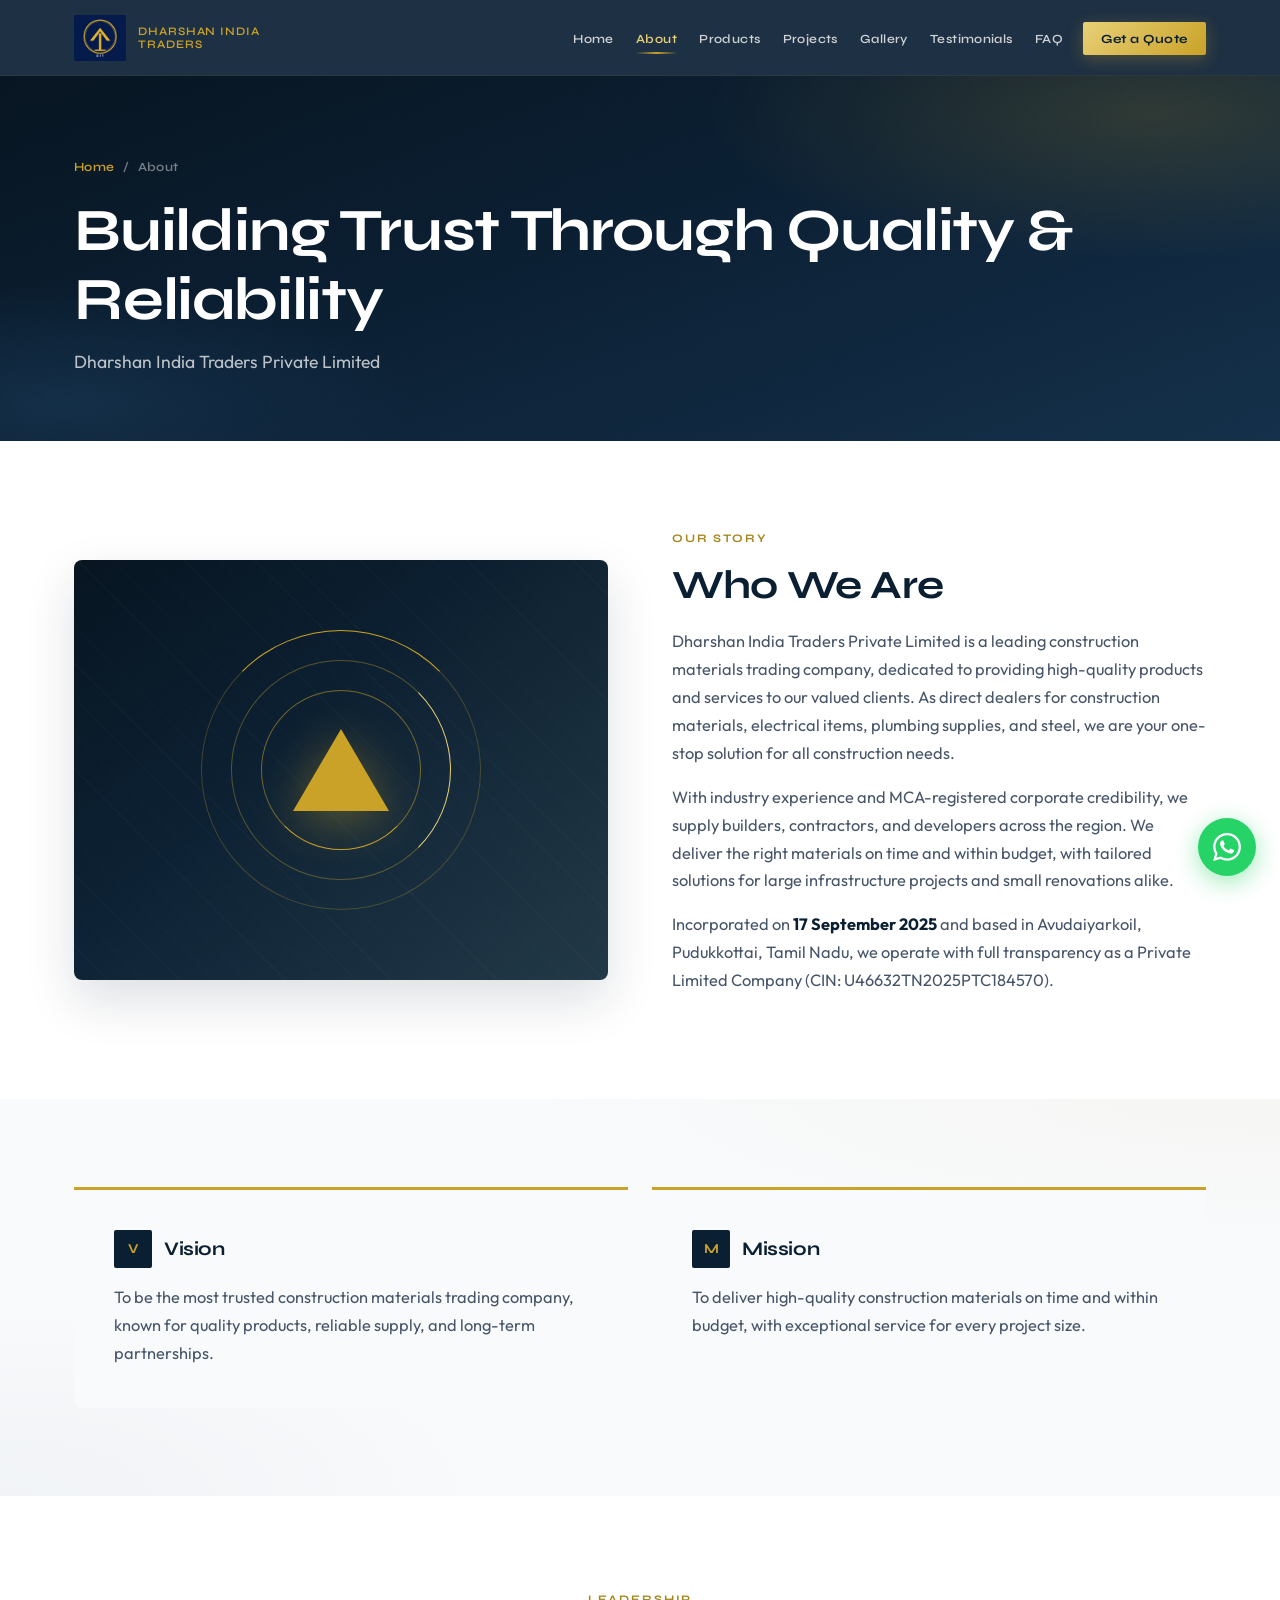
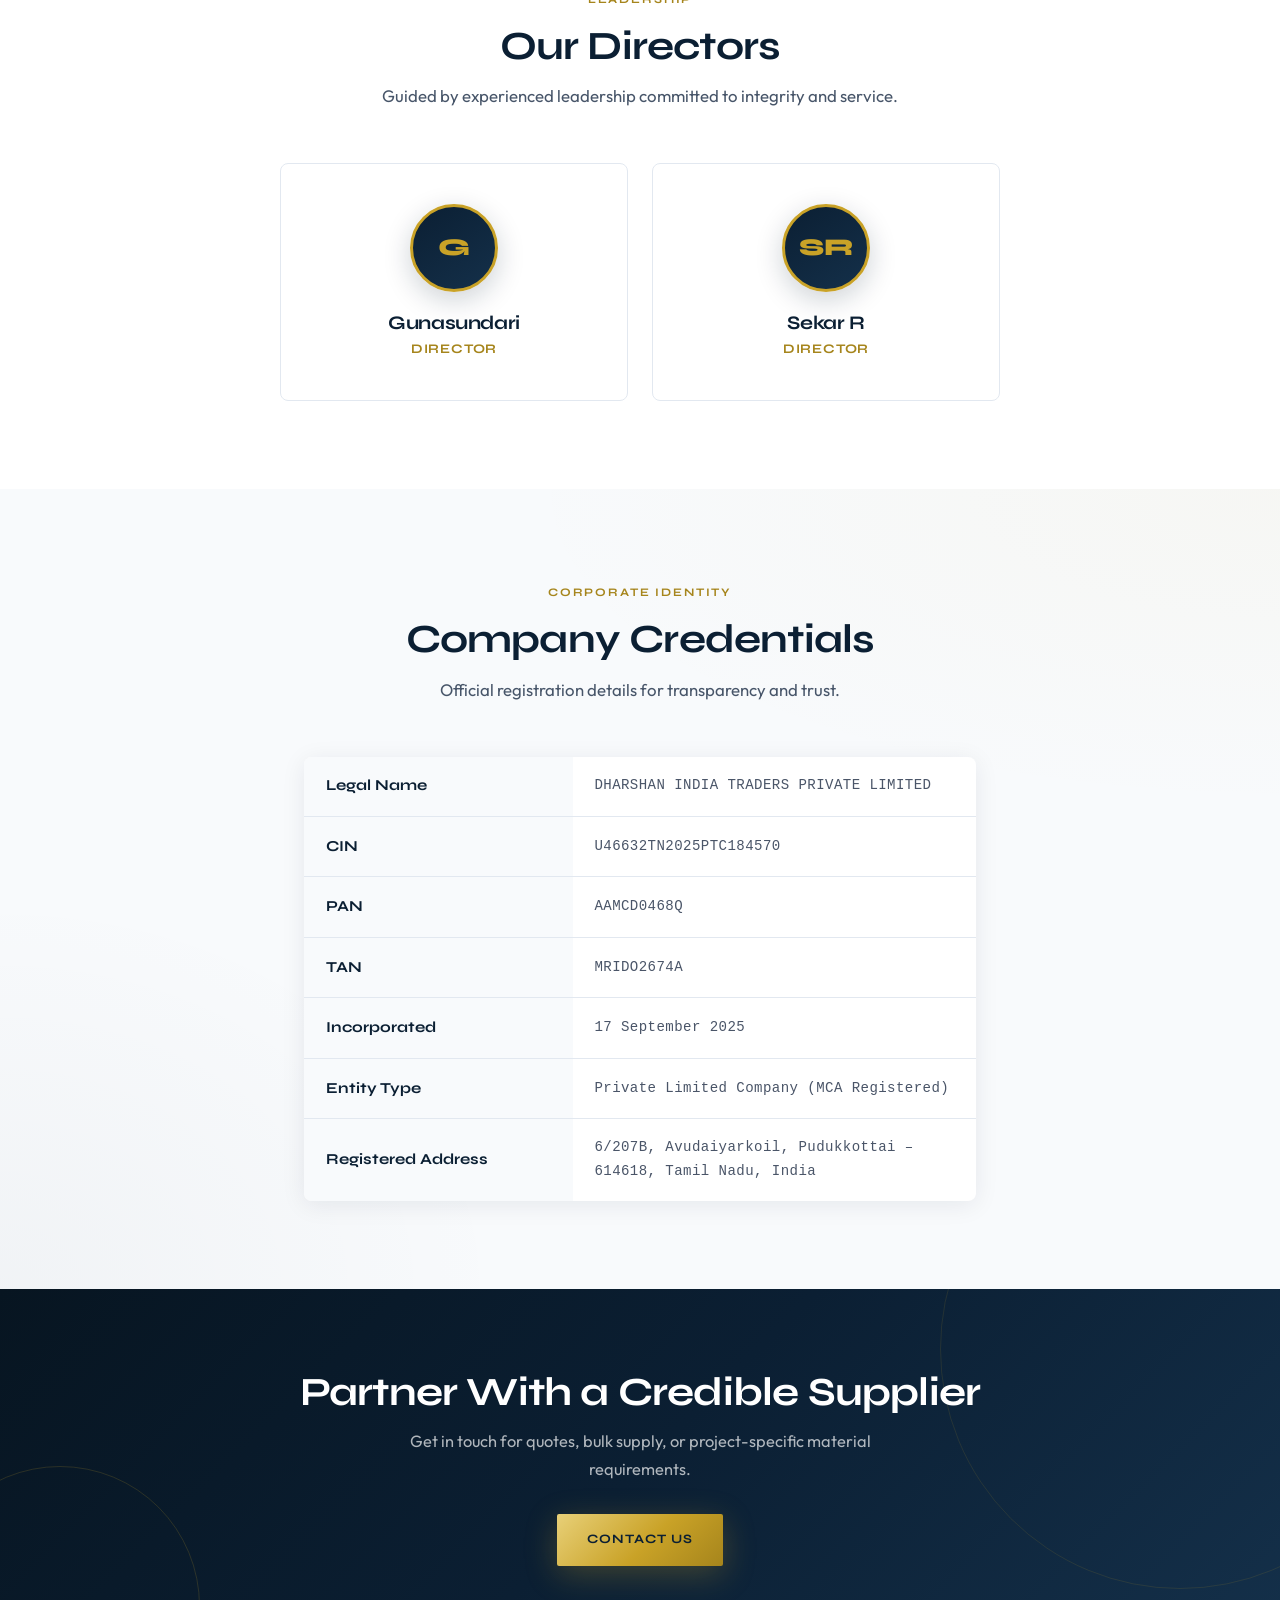
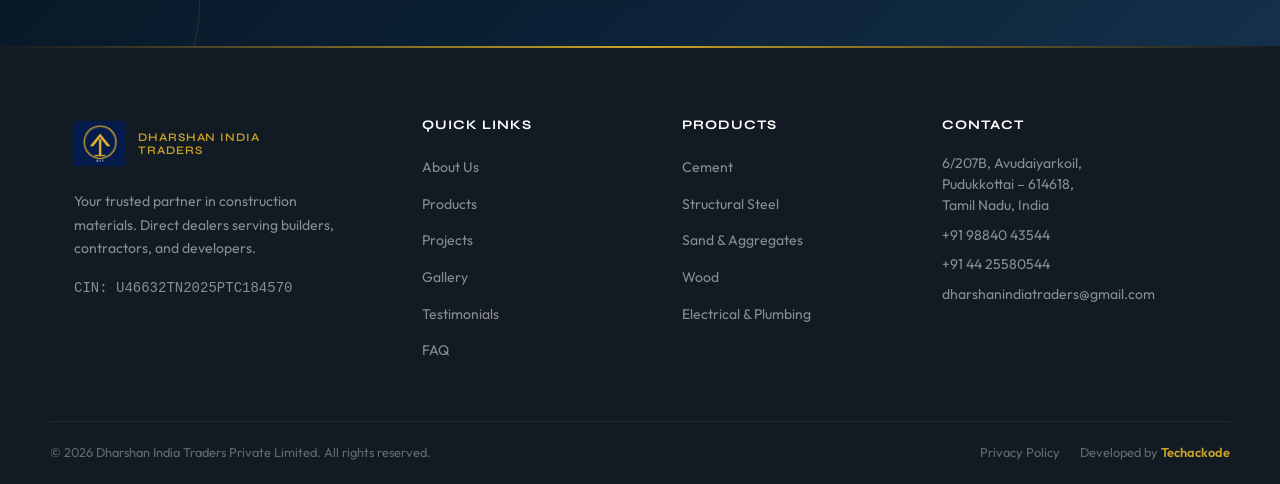
==== about.html @ 591f5f2e "Add Dharshan India Traders corporate website with animated hero. Ship the full 9-page site, branding" ====
<!DOCTYPE html>
<html lang="en">
<head>
  <meta charset="UTF-8" />
  <meta name="viewport" content="width=device-width, initial-scale=1.0" />
  <meta name="description" content="About Dharshan India Traders Private Limited — MCA-registered construction materials trading company based in Avudaiyarkoil, Pudukkottai, Tamil Nadu. CIN U46632TN2025PTC184570." />
  <title>About Us | Dharshan India Traders</title>
  <link rel="preconnect" href="https://fonts.googleapis.com" />
  <link rel="preconnect" href="https://fonts.gstatic.com" crossorigin />
  <link href="https://fonts.googleapis.com/css2?family=Outfit:wght@400;500;600;700&family=Syne:wght@600;700;800&display=swap" rel="stylesheet" />
  <link rel="stylesheet" href="css/styles.css" />
  <link rel="icon" href="assets/dit.png" type="image/png" />
</head>
<body>
  <header class="site-header">
    <div class="container header-inner">
      <a href="index.html" class="logo" aria-label="Dharshan India Traders Home">
        <img src="assets/dit.png" alt="DIT logo" width="48" height="48" />
        <span class="logo-text">
          <span class="brand">DIT</span>
          <span class="tag">Dharshan India Traders</span>
        </span>
      </a>
      <button class="menu-toggle" aria-label="Toggle menu" type="button">
        <span></span><span></span><span></span>
      </button>
      <nav class="nav" aria-label="Main navigation">
        <ul class="nav-list">
          <li><a href="index.html">Home</a></li>
          <li><a href="about.html" class="active">About</a></li>
          <li><a href="products.html">Products</a></li>
          <li><a href="projects.html">Projects</a></li>
          <li><a href="gallery.html">Gallery</a></li>
          <li><a href="testimonials.html">Testimonials</a></li>
          <li><a href="faq.html">FAQ</a></li>
          <li><a href="contact.html" class="nav-cta">Get a Quote</a></li>
        </ul>
      </nav>
    </div>
  </header>

  <main>
    <section class="page-hero">
      <div class="container">
        <nav class="breadcrumb" aria-label="Breadcrumb">
          <a href="index.html">Home</a> <span>/</span> <span>About</span>
        </nav>
        <h1>Building Trust Through Quality &amp; Reliability</h1>
        <p class="subtitle">Dharshan India Traders Private Limited</p>
      </div>
    </section>

    <section class="section">
      <div class="container">
        <div class="about-grid">
          <div class="about-visual reveal" aria-hidden="true">
            <div class="rings"><span></span><span></span><span></span></div>
            <div class="mark"></div>
          </div>
          <div class="about-content reveal">
            <span class="eyebrow">Our Story</span>
            <h2>Who We Are</h2>
            <p>Dharshan India Traders Private Limited is a leading construction materials trading company, dedicated to providing high-quality products and services to our valued clients. As direct dealers for construction materials, electrical items, plumbing supplies, and steel, we are your one-stop solution for all construction needs.</p>
            <p>With industry experience and MCA-registered corporate credibility, we supply builders, contractors, and developers across the region. We deliver the right materials on time and within budget, with tailored solutions for large infrastructure projects and small renovations alike.</p>
            <p>Incorporated on <strong style="color:var(--navy)">17 September 2025</strong> and based in Avudaiyarkoil, Pudukkottai, Tamil Nadu, we operate with full transparency as a Private Limited Company (CIN: U46632TN2025PTC184570).</p>
          </div>
        </div>
      </div>
    </section>

    <section class="section section-grey">
      <div class="container">
        <div class="vm-grid">
          <div class="vm-card reveal">
            <h3><span class="icon">V</span> Vision</h3>
            <p>To be the most trusted construction materials trading company, known for quality products, reliable supply, and long-term partnerships.</p>
          </div>
          <div class="vm-card reveal">
            <h3><span class="icon">M</span> Mission</h3>
            <p>To deliver high-quality construction materials on time and within budget, with exceptional service for every project size.</p>
          </div>
        </div>
      </div>
    </section>

    <section class="section">
      <div class="container">
        <div class="section-header reveal">
          <span class="eyebrow">Leadership</span>
          <h2>Our Directors</h2>
          <p>Guided by experienced leadership committed to integrity and service.</p>
        </div>
        <div class="leaders-grid">
          <div class="leader-card reveal">
            <div class="leader-avatar">G</div>
            <h3>Gunasundari</h3>
            <p class="role">Director</p>
          </div>
          <div class="leader-card reveal">
            <div class="leader-avatar">SR</div>
            <h3>Sekar R</h3>
            <p class="role">Director</p>
          </div>
        </div>
      </div>
    </section>

    <section class="section section-grey">
      <div class="container" style="max-width:720px">
        <div class="section-header reveal">
          <span class="eyebrow">Corporate Identity</span>
          <h2>Company Credentials</h2>
          <p>Official registration details for transparency and trust.</p>
        </div>
        <table class="cred-table reveal">
          <tbody>
            <tr><td>Legal Name</td><td>DHARSHAN INDIA TRADERS PRIVATE LIMITED</td></tr>
            <tr><td>CIN</td><td>U46632TN2025PTC184570</td></tr>
            <tr><td>PAN</td><td>AAMCD0468Q</td></tr>
            <tr><td>TAN</td><td>MRIDO2674A</td></tr>
            <tr><td>Incorporated</td><td>17 September 2025</td></tr>
            <tr><td>Entity Type</td><td>Private Limited Company (MCA Registered)</td></tr>
            <tr><td>Registered Address</td><td>6/207B, Avudaiyarkoil, Pudukkottai – 614618, Tamil Nadu, India</td></tr>
          </tbody>
        </table>
      </div>
    </section>

    <section class="cta-banner">
      <div class="container reveal">
        <h2>Partner With a Credible Supplier</h2>
        <p>Get in touch for quotes, bulk supply, or project-specific material requirements.</p>
        <a href="contact.html" class="btn btn-primary">Contact Us</a>
      </div>
    </section>
  </main>

  <footer class="site-footer">
    <div class="container footer-grid">
      <div class="footer-brand">
        <a href="index.html" class="logo">
          <img src="assets/dit.png" alt="" width="48" height="48" />
          <span class="logo-text">
            <span class="brand">DIT</span>
            <span class="tag">Dharshan India Traders</span>
          </span>
        </a>
        <p>Your trusted partner in construction materials. Direct dealers serving builders, contractors, and developers.</p>
        <p class="footer-cin">CIN: U46632TN2025PTC184570</p>
      </div>
      <div class="footer-col">
        <h4>Quick Links</h4>
        <ul>
          <li><a href="about.html">About Us</a></li>
          <li><a href="products.html">Products</a></li>
          <li><a href="projects.html">Projects</a></li>
          <li><a href="gallery.html">Gallery</a></li>
          <li><a href="testimonials.html">Testimonials</a></li>
          <li><a href="faq.html">FAQ</a></li>
        </ul>
      </div>
      <div class="footer-col">
        <h4>Products</h4>
        <ul>
          <li><a href="products.html">Cement</a></li>
          <li><a href="products.html">Structural Steel</a></li>
          <li><a href="products.html">Sand &amp; Aggregates</a></li>
          <li><a href="products.html">Wood</a></li>
          <li><a href="products.html">Electrical &amp; Plumbing</a></li>
        </ul>
      </div>
      <div class="footer-col footer-contact">
        <h4>Contact</h4>
        <ul>
          <li>6/207B, Avudaiyarkoil,<br />Pudukkottai – 614618,<br />Tamil Nadu, India</li>
          <li><a href="tel:+919884043544">+91 98840 43544</a></li>
          <li><a href="tel:+914425580544">+91 44 25580544</a></li>
          <li><a href="mailto:dharshanindiatraders@gmail.com">dharshanindiatraders@gmail.com</a></li>
        </ul>
      </div>
    </div>
    <div class="container footer-bottom">
      <span>© 2026 Dharshan India Traders Private Limited. All rights reserved.</span>
      <div class="footer-bottom-links">
        <a href="privacy-policy.html">Privacy Policy</a>
        <span class="footer-dev">Developed by <a href="https://techackode.com" target="_blank" rel="noopener noreferrer">Techackode</a></span>
      </div>
    </div>
  </footer>

  <a href="https://wa.me/919884043544" class="whatsapp-float" target="_blank" rel="noopener noreferrer" aria-label="Chat on WhatsApp">
    <svg viewBox="0 0 24 24" aria-hidden="true"><path d="M17.472 14.382c-.297-.149-1.758-.867-2.03-.967-.273-.099-.471-.148-.67.15-.197.297-.767.966-.94 1.164-.173.199-.347.223-.644.075-.297-.15-1.255-.463-2.39-1.475-.883-.788-1.48-1.761-1.653-2.059-.173-.297-.018-.458.13-.606.134-.133.298-.347.446-.52.149-.174.198-.298.298-.497.099-.198.05-.371-.025-.52-.075-.149-.669-1.612-.916-2.207-.242-.579-.487-.5-.669-.51-.173-.008-.371-.01-.57-.01-.198 0-.52.074-.792.372-.272.297-1.04 1.016-1.04 2.479 0 1.462 1.065 2.875 1.213 3.074.149.198 2.096 3.2 5.077 4.487.709.306 1.262.489 1.694.625.712.227 1.36.195 1.871.118.571-.085 1.758-.719 2.006-1.413.248-.694.248-1.289.173-1.413-.074-.124-.272-.198-.57-.347m-5.421 7.403h-.004a9.87 9.87 0 01-5.031-1.378l-.361-.214-3.741.982.998-3.648-.235-.374a9.86 9.86 0 01-1.51-5.26c.001-5.45 4.436-9.884 9.888-9.884 2.64 0 5.122 1.03 6.988 2.898a9.825 9.825 0 012.893 6.994c-.003 5.45-4.435 9.884-9.885 9.884m8.413-18.297A11.815 11.815 0 0012.05 0C5.495 0 .16 5.335.157 11.892c0 2.096.547 4.142 1.588 5.945L.057 24l6.305-1.654a11.882 11.882 0 005.683 1.448h.005c6.554 0 11.89-5.335 11.893-11.893a11.821 11.821 0 00-3.48-8.413z"/></svg>
  </a>
  <script src="js/main.js"></script>
</body>
</html>
---- css/styles.css ----
/* ============================================================
   Dharshan India Traders — Design System v2
   Gold · Navy · Steel · Modern industrial B2B
   ============================================================ */

:root {
  --gold: #C9A227;
  --gold-light: #E8D078;
  --gold-dark: #A6851C;
  --gold-glow: rgba(201, 162, 39, 0.35);
  --navy: #0B1F33;
  --navy-mid: #14304A;
  --navy-deep: #071521;
  --charcoal: #121A24;
  --steel: #4A5568;
  --steel-light: #718096;
  --grey-50: #F8FAFC;
  --grey-100: #F1F4F8;
  --grey-200: #E2E8F0;
  --grey-300: #CBD5E1;
  --white: #FFFFFF;
  --text: #0F172A;
  --text-muted: #475569;
  --radius: 2px;
  --radius-md: 8px;
  --shadow: 0 4px 24px rgba(11, 31, 51, 0.08);
  --shadow-lg: 0 20px 50px rgba(11, 31, 51, 0.14);
  --shadow-gold: 0 8px 32px rgba(201, 162, 39, 0.28);
  --font-heading: "Syne", sans-serif;
  --font-body: "Outfit", sans-serif;
  --max: 1180px;
  --header-h: 76px;
  --transition: 0.35s cubic-bezier(0.22, 1, 0.36, 1);
  --ease-out: cubic-bezier(0.22, 1, 0.36, 1);
}

*, *::before, *::after { box-sizing: border-box; margin: 0; padding: 0; }

html { scroll-behavior: smooth; }

body {
  font-family: var(--font-body);
  font-size: 1.025rem;
  line-height: 1.7;
  color: var(--text);
  background: var(--white);
  -webkit-font-smoothing: antialiased;
  overflow-x: hidden;
}

::selection {
  background: rgba(201, 162, 39, 0.25);
  color: var(--navy);
}

img { max-width: 100%; height: auto; display: block; }
a { color: inherit; text-decoration: none; }
ul { list-style: none; }
button { font-family: inherit; cursor: pointer; border: none; background: none; }

h1, h2, h3, h4, h5 {
  font-family: var(--font-heading);
  font-weight: 700;
  line-height: 1.15;
  color: var(--navy);
  letter-spacing: -0.02em;
}

h1 { font-size: clamp(2.35rem, 5vw, 3.75rem); }
h2 { font-size: clamp(1.75rem, 3.2vw, 2.5rem); }
h3 { font-size: 1.2rem; }
p { color: var(--text-muted); }

.container {
  width: 100%;
  max-width: var(--max);
  margin: 0 auto;
  padding: 0 1.5rem;
}

/* ---- Buttons ---- */
.btn {
  display: inline-flex;
  align-items: center;
  justify-content: center;
  gap: 0.55rem;
  padding: 0.95rem 1.85rem;
  font-family: var(--font-heading);
  font-size: 0.8rem;
  font-weight: 700;
  letter-spacing: 0.08em;
  text-transform: uppercase;
  border-radius: var(--radius);
  transition: transform var(--transition), box-shadow var(--transition), background var(--transition), color var(--transition), border-color var(--transition);
  white-space: nowrap;
  position: relative;
  overflow: hidden;
}

.btn-primary {
  background: linear-gradient(135deg, var(--gold-light) 0%, var(--gold) 55%, var(--gold-dark) 100%);
  color: var(--navy);
  box-shadow: var(--shadow-gold);
}
.btn-primary:hover {
  transform: translateY(-3px);
  box-shadow: 0 12px 36px rgba(201, 162, 39, 0.4);
}

.btn-outline {
  background: transparent;
  color: var(--white);
  border: 1.5px solid rgba(201, 162, 39, 0.65);
  backdrop-filter: blur(8px);
}
.btn-outline:hover {
  background: var(--gold);
  border-color: var(--gold);
  color: var(--navy);
  transform: translateY(-3px);
}

.btn-outline-dark {
  background: transparent;
  color: var(--navy);
  border: 1.5px solid var(--navy);
}
.btn-outline-dark:hover {
  background: var(--navy);
  color: var(--white);
  transform: translateY(-2px);
}

.btn-dark {
  background: var(--navy);
  color: var(--white);
}
.btn-dark:hover {
  background: var(--navy-mid);
  transform: translateY(-2px);
  box-shadow: var(--shadow);
}

.btn-group { display: flex; flex-wrap: wrap; gap: 1rem; }

/* ---- Header ---- */
.site-header {
  position: sticky;
  top: 0;
  z-index: 1000;
  height: var(--header-h);
  background: rgba(11, 31, 51, 0.92);
  backdrop-filter: blur(16px) saturate(1.2);
  -webkit-backdrop-filter: blur(16px) saturate(1.2);
  border-bottom: 1px solid rgba(201, 162, 39, 0.08);
  transition: box-shadow var(--transition), background var(--transition);
}
.site-header.scrolled {
  background: rgba(7, 21, 33, 0.96);
  box-shadow: 0 8px 32px rgba(0, 0, 0, 0.35);
}

.header-inner {
  display: flex;
  align-items: center;
  justify-content: space-between;
  height: var(--header-h);
  gap: 1rem;
}

.logo {
  display: flex;
  align-items: center;
  gap: 0.75rem;
  flex-shrink: 0;
  transition: opacity var(--transition);
}
.logo:hover { opacity: 0.9; }
.logo img, .logo svg {
  width: 52px;
  height: 52px;
  object-fit: contain;
  border-radius: 6px;
}
.logo-text {
  display: flex;
  flex-direction: column;
  line-height: 1.15;
}
.logo-text .brand {
  display: none; /* Wordmark is in dit.png */
}
.logo-text .tag {
  font-size: 0.72rem;
  color: var(--gold);
  font-weight: 600;
  letter-spacing: 0.08em;
  text-transform: uppercase;
  font-family: var(--font-heading);
  max-width: 11rem;
}

.nav-list {
  display: flex;
  align-items: center;
  gap: 0.1rem;
}
.nav-list a {
  font-family: var(--font-heading);
  font-size: 0.78rem;
  font-weight: 600;
  color: rgba(255, 255, 255, 0.78);
  padding: 0.5rem 0.65rem;
  letter-spacing: 0.03em;
  transition: color var(--transition);
  position: relative;
}
.nav-list a:hover,
.nav-list a.active {
  color: var(--gold-light);
}
.nav-list a.active::after {
  content: "";
  position: absolute;
  bottom: 0;
  left: 0.65rem;
  right: 0.65rem;
  height: 2px;
  background: linear-gradient(90deg, transparent, var(--gold), transparent);
  border-radius: 2px;
}

.nav-cta {
  margin-left: 0.5rem;
  padding: 0.55rem 1.15rem !important;
  background: linear-gradient(135deg, var(--gold-light), var(--gold));
  color: var(--navy) !important;
  border-radius: var(--radius);
  font-weight: 700 !important;
  box-shadow: 0 4px 16px rgba(201, 162, 39, 0.3);
}
.nav-cta:hover {
  background: var(--gold-light) !important;
  color: var(--navy) !important;
  box-shadow: 0 6px 20px rgba(201, 162, 39, 0.45);
}
.nav-cta.active::after { display: none; }

.menu-toggle {
  display: none;
  flex-direction: column;
  gap: 5px;
  padding: 0.5rem;
  z-index: 1001;
}
.menu-toggle span {
  display: block;
  width: 24px;
  height: 2px;
  background: var(--white);
  transition: all var(--transition);
  border-radius: 1px;
}
.menu-toggle.open span:nth-child(1) {
  transform: translateY(7px) rotate(45deg);
}
.menu-toggle.open span:nth-child(2) { opacity: 0; }
.menu-toggle.open span:nth-child(3) {
  transform: translateY(-7px) rotate(-45deg);
}

/* ---- Page Hero (inner pages) ---- */
.page-hero {
  background: var(--navy-deep);
  padding: 5rem 0 4rem;
  position: relative;
  overflow: hidden;
}
.page-hero::before {
  content: "";
  position: absolute;
  inset: 0;
  background:
    radial-gradient(ellipse 70% 80% at 90% 10%, rgba(201, 162, 39, 0.18) 0%, transparent 50%),
    radial-gradient(ellipse 50% 60% at 5% 90%, rgba(20, 48, 74, 0.9) 0%, transparent 55%),
    linear-gradient(160deg, var(--navy-deep) 0%, var(--navy) 45%, var(--navy-mid) 100%);
  pointer-events: none;
}
.page-hero::after {
  content: "";
  position: absolute;
  inset: 0;
  background-image: url("data:image/svg+xml,%3Csvg viewBox='0 0 256 256' xmlns='http://www.w3.org/2000/svg'%3E%3Cfilter id='n'%3E%3CfeTurbulence type='fractalNoise' baseFrequency='0.85' numOctaves='4' stitchTiles='stitch'/%3E%3C/filter%3E%3Crect width='100%25' height='100%25' filter='url(%23n)' opacity='0.04'/%3E%3C/svg%3E");
  opacity: 0.4;
  pointer-events: none;
  mix-blend-mode: overlay;
}
.page-hero .container { position: relative; z-index: 1; }
.page-hero h1 {
  color: var(--white);
  margin-bottom: 0.85rem;
  animation: fadeUp 0.7s var(--ease-out) both;
}
.page-hero .subtitle {
  color: rgba(255, 255, 255, 0.72);
  font-size: 1.1rem;
  max-width: 560px;
  animation: fadeUp 0.7s var(--ease-out) 0.12s both;
}
.breadcrumb {
  display: flex;
  gap: 0.5rem;
  align-items: center;
  font-size: 0.78rem;
  font-family: var(--font-heading);
  font-weight: 600;
  letter-spacing: 0.04em;
  color: rgba(255, 255, 255, 0.45);
  margin-bottom: 1.15rem;
  animation: fadeUp 0.6s var(--ease-out) both;
}
.breadcrumb a { color: var(--gold); }
.breadcrumb a:hover { color: var(--gold-light); }

/* ---- Home Hero ---- */
.home-hero {
  position: relative;
  min-height: calc(100vh - var(--header-h));
  min-height: calc(100dvh - var(--header-h));
  display: flex;
  align-items: center;
  background: var(--navy-deep);
  overflow: hidden;
}

.home-hero__bg {
  position: absolute;
  inset: 0;
  background:
    radial-gradient(ellipse 80% 60% at 70% 40%, rgba(201, 162, 39, 0.12) 0%, transparent 55%),
    radial-gradient(ellipse 50% 70% at 15% 80%, rgba(20, 48, 74, 0.8) 0%, transparent 50%),
    linear-gradient(145deg, #071521 0%, #0B1F33 35%, #14304A 70%, #0B1F33 100%);
}

.home-hero__mesh {
  position: absolute;
  inset: 0;
  background:
    linear-gradient(105deg, transparent 40%, rgba(201, 162, 39, 0.04) 50%, transparent 60%),
    repeating-linear-gradient(
      -12deg,
      transparent,
      transparent 48px,
      rgba(255, 255, 255, 0.015) 48px,
      rgba(255, 255, 255, 0.015) 49px
    );
  pointer-events: none;
  animation: meshDrift 22s linear infinite;
}

@keyframes meshDrift {
  from { transform: translateX(0); }
  to { transform: translateX(-49px); }
}

.home-hero__pattern {
  position: absolute;
  inset: 0;
  overflow: hidden;
  pointer-events: none;
}
.home-hero__pattern .ring {
  position: absolute;
  border: 1px solid rgba(201, 162, 39, 0.18);
  border-radius: 50%;
  animation: pulse-ring 9s ease-in-out infinite;
}
.home-hero__pattern .ring:nth-child(1) {
  width: min(560px, 70vw); height: min(560px, 70vw);
  right: -12%; top: -18%;
}
.home-hero__pattern .ring:nth-child(2) {
  width: min(380px, 50vw); height: min(380px, 50vw);
  right: -2%; top: -6%;
  animation-delay: -3s;
  border-color: rgba(201, 162, 39, 0.28);
}
.home-hero__pattern .ring:nth-child(3) {
  width: min(220px, 30vw); height: min(220px, 30vw);
  right: 12%; top: 12%;
  animation-delay: -5s;
  border-color: rgba(201, 162, 39, 0.4);
}
.home-hero__pattern .beam {
  position: absolute;
  bottom: 0;
  left: 0;
  right: 0;
  height: 40%;
  background: linear-gradient(to top, rgba(201, 162, 39, 0.06), transparent);
  pointer-events: none;
}

@keyframes pulse-ring {
  0%, 100% { opacity: 0.45; transform: scale(1); }
  50% { opacity: 0.9; transform: scale(1.04); }
}

.home-hero .container {
  position: relative;
  z-index: 2;
  padding-top: 2.5rem;
  padding-bottom: 5rem;
}

.home-hero__layout {
  display: grid;
  grid-template-columns: minmax(0, 1.05fr) minmax(0, 0.95fr);
  gap: 2rem 3rem;
  align-items: center;
  width: 100%;
}

.home-hero__copy {
  max-width: 620px;
}

.home-hero__visual {
  position: relative;
  display: flex;
  align-items: center;
  justify-content: center;
  min-height: min(460px, 58vh);
  opacity: 0;
  animation: fadeUp 0.9s var(--ease-out) 0.28s forwards;
}

.hero-stage {
  position: relative;
  width: min(100%, 460px);
  aspect-ratio: 1;
}

.hero-stage__glow {
  position: absolute;
  inset: 12%;
  border-radius: 50%;
  background: radial-gradient(circle, rgba(201, 162, 39, 0.28) 0%, rgba(201, 162, 39, 0.06) 42%, transparent 70%);
  filter: blur(8px);
  animation: heroGlow 5s ease-in-out infinite;
}

@keyframes heroGlow {
  0%, 100% { opacity: 0.65; transform: scale(1); }
  50% { opacity: 1; transform: scale(1.06); }
}

.hero-stage__rings {
  position: absolute;
  inset: 8%;
  animation: spinSlow 48s linear infinite;
}
.hero-stage__rings span {
  position: absolute;
  inset: 0;
  border: 1.5px solid rgba(201, 162, 39, 0.22);
  border-radius: 50%;
  border-top-color: var(--gold);
}
.hero-stage__rings span:nth-child(2) {
  inset: 11%;
  border-color: rgba(201, 162, 39, 0.32);
  border-right-color: var(--gold-light);
  animation: spinSlow 32s linear infinite reverse;
}
.hero-stage__rings span:nth-child(3) {
  inset: 24%;
  border-color: rgba(201, 162, 39, 0.45);
  border-bottom-color: var(--gold);
}

.hero-stage__core {
  position: absolute;
  inset: 0;
  display: flex;
  align-items: center;
  justify-content: center;
  z-index: 2;
}

.hero-stage__mark {
  width: clamp(88px, 22vw, 120px);
  height: auto;
  color: var(--gold);
  filter: drop-shadow(0 10px 28px rgba(201, 162, 39, 0.45));
  animation: floatMark 5s ease-in-out infinite;
}

.hero-stage__orbit {
  position: absolute;
  inset: 0;
  z-index: 3;
}

.hero-chip {
  position: absolute;
  width: clamp(108px, 26%, 132px);
  border-radius: 6px;
  overflow: hidden;
  box-shadow: 0 12px 32px rgba(0, 0, 0, 0.35);
  border: 1px solid rgba(201, 162, 39, 0.28);
  background: var(--navy-deep);
  animation: chipFloat 4.5s ease-in-out infinite;
}
.hero-chip img {
  width: 100%;
  height: auto;
  display: block;
}
.hero-chip--1 {
  top: 6%;
  left: 8%;
  animation-delay: 0s;
}
.hero-chip--2 {
  top: 10%;
  right: 2%;
  animation-delay: -1.2s;
}
.hero-chip--3 {
  bottom: 10%;
  left: 2%;
  animation-delay: -2.2s;
}
.hero-chip--4 {
  bottom: 6%;
  right: 8%;
  animation-delay: -3.1s;
}

@keyframes chipFloat {
  0%, 100% { transform: translateY(0); }
  50% { transform: translateY(-10px); }
}

.hero-stage__beam {
  position: absolute;
  left: 18%;
  right: 18%;
  bottom: 4%;
  height: 28%;
  background: linear-gradient(to top, rgba(201, 162, 39, 0.14), transparent);
  pointer-events: none;
  z-index: 1;
}

.hero-brand {
  font-family: var(--font-heading);
  font-weight: 800;
  font-size: clamp(3.5rem, 12vw, 8.5rem);
  line-height: 0.9;
  letter-spacing: -0.04em;
  color: var(--white);
  margin-bottom: 0.35rem;
  opacity: 0;
  animation: fadeUp 0.85s var(--ease-out) 0.05s forwards;
  text-shadow: 0 0 80px rgba(201, 162, 39, 0.15);
}
.hero-brand span {
  background: linear-gradient(135deg, var(--white) 30%, var(--gold-light) 100%);
  -webkit-background-clip: text;
  background-clip: text;
  -webkit-text-fill-color: transparent;
}

.hero-eyebrow {
  display: inline-flex;
  align-items: center;
  gap: 0.65rem;
  font-family: var(--font-heading);
  font-size: 0.72rem;
  font-weight: 700;
  letter-spacing: 0.18em;
  text-transform: uppercase;
  color: var(--gold);
  margin-bottom: 1.5rem;
  opacity: 0;
  animation: fadeUp 0.7s var(--ease-out) 0.2s forwards;
}
.hero-eyebrow::before {
  content: "";
  width: 28px;
  height: 1.5px;
  background: var(--gold);
}

.home-hero h1 {
  color: var(--white);
  max-width: 680px;
  margin-bottom: 1.15rem;
  font-size: clamp(1.65rem, 3.2vw, 2.35rem);
  font-weight: 700;
  letter-spacing: -0.015em;
  line-height: 1.25;
  opacity: 0;
  animation: fadeUp 0.7s var(--ease-out) 0.32s forwards;
}
.home-hero .hero-sub {
  color: rgba(255, 255, 255, 0.7);
  font-size: 1.1rem;
  max-width: 520px;
  margin-bottom: 2.25rem;
  opacity: 0;
  animation: fadeUp 0.7s var(--ease-out) 0.44s forwards;
}
.home-hero .btn-group {
  opacity: 0;
  animation: fadeUp 0.7s var(--ease-out) 0.56s forwards;
}

.hero-scroll {
  position: absolute;
  bottom: 1.75rem;
  left: 50%;
  transform: translateX(-50%);
  z-index: 3;
  display: flex;
  flex-direction: column;
  align-items: center;
  gap: 0.5rem;
  color: rgba(255, 255, 255, 0.45);
  font-family: var(--font-heading);
  font-size: 0.65rem;
  font-weight: 600;
  letter-spacing: 0.16em;
  text-transform: uppercase;
  opacity: 0;
  animation: fadeUp 0.7s var(--ease-out) 0.9s forwards;
}
.hero-scroll__line {
  width: 1px;
  height: 36px;
  background: linear-gradient(to bottom, var(--gold), transparent);
  animation: scrollPulse 2s ease-in-out infinite;
}
@keyframes scrollPulse {
  0%, 100% { opacity: 0.3; transform: scaleY(0.7); transform-origin: top; }
  50% { opacity: 1; transform: scaleY(1); transform-origin: top; }
}

@keyframes fadeUp {
  from { opacity: 0; transform: translateY(28px); }
  to { opacity: 1; transform: translateY(0); }
}

/* ---- Sections ---- */
.section { padding: 5.5rem 0; position: relative; }
.section-sm { padding: 3.5rem 0; }
.section-grey {
  background: var(--grey-50);
  background-image:
    radial-gradient(ellipse 60% 40% at 100% 0%, rgba(201, 162, 39, 0.04), transparent),
    radial-gradient(ellipse 40% 50% at 0% 100%, rgba(11, 31, 51, 0.03), transparent);
}
.section-navy {
  background: linear-gradient(160deg, var(--navy-deep), var(--navy) 50%, var(--navy-mid));
  color: var(--white);
  position: relative;
  overflow: hidden;
}
.section-navy::before {
  content: "";
  position: absolute;
  width: 500px;
  height: 500px;
  border: 1px solid rgba(201, 162, 39, 0.1);
  border-radius: 50%;
  right: -120px;
  top: -180px;
  pointer-events: none;
}
.section-navy h2, .section-navy h3 { color: var(--white); }
.section-navy p { color: rgba(255, 255, 255, 0.68); }

.section-header {
  text-align: center;
  max-width: 640px;
  margin: 0 auto 3.25rem;
}
.section-header .eyebrow {
  display: inline-block;
  font-family: var(--font-heading);
  font-size: 0.72rem;
  font-weight: 700;
  letter-spacing: 0.16em;
  text-transform: uppercase;
  color: var(--gold-dark);
  margin-bottom: 0.85rem;
}
.section-navy .section-header .eyebrow { color: var(--gold); }
.section-header h2 { margin-bottom: 0.85rem; }
.section-header p { font-size: 1.05rem; }

.section-header--left {
  text-align: left;
  margin-left: 0;
  margin-right: 0;
}

/* ---- About snippet ---- */
.about-grid {
  display: grid;
  grid-template-columns: 1fr 1fr;
  gap: 4rem;
  align-items: center;
}
.about-visual {
  position: relative;
  background: linear-gradient(145deg, var(--navy-deep) 0%, var(--navy-mid) 100%);
  min-height: 420px;
  display: flex;
  align-items: center;
  justify-content: center;
  overflow: hidden;
  border-radius: var(--radius-md);
  box-shadow: var(--shadow-lg);
}
.about-visual::after {
  content: "";
  position: absolute;
  inset: 0;
  background:
    linear-gradient(135deg, transparent 40%, rgba(201, 162, 39, 0.08) 100%),
    repeating-linear-gradient(45deg, transparent, transparent 24px, rgba(255,255,255,0.02) 24px, rgba(255,255,255,0.02) 25px);
}
.about-visual .rings {
  position: absolute;
  width: 280px;
  height: 280px;
  animation: spinSlow 40s linear infinite;
}
@keyframes spinSlow {
  from { transform: rotate(0deg); }
  to { transform: rotate(360deg); }
}
.about-visual .rings span {
  position: absolute;
  inset: 0;
  border: 1.5px solid rgba(201, 162, 39, 0.28);
  border-radius: 50%;
  border-top-color: var(--gold);
}
.about-visual .rings span:nth-child(2) {
  inset: 30px;
  border-color: rgba(201, 162, 39, 0.4);
  border-right-color: var(--gold-light);
  animation: spinSlow 28s linear infinite reverse;
}
.about-visual .rings span:nth-child(3) {
  inset: 60px;
  border-color: rgba(201, 162, 39, 0.55);
  border-bottom-color: var(--gold);
}
.about-visual .mark {
  position: relative;
  z-index: 1;
  width: 0; height: 0;
  border-left: 48px solid transparent;
  border-right: 48px solid transparent;
  border-bottom: 82px solid var(--gold);
  filter: drop-shadow(0 8px 24px rgba(201, 162, 39, 0.45));
  animation: floatMark 5s ease-in-out infinite;
}
@keyframes floatMark {
  0%, 100% { transform: translateY(0); }
  50% { transform: translateY(-10px); }
}
.about-visual .dit-badge {
  position: absolute;
  bottom: 1.5rem;
  left: 1.5rem;
  z-index: 2;
  font-family: var(--font-heading);
  font-weight: 800;
  font-size: 0.85rem;
  letter-spacing: 0.2em;
  color: var(--gold);
  padding: 0.5rem 0.85rem;
  border: 1px solid rgba(201, 162, 39, 0.35);
  background: rgba(7, 21, 33, 0.6);
  backdrop-filter: blur(8px);
}

.about-content .eyebrow {
  font-family: var(--font-heading);
  font-size: 0.72rem;
  font-weight: 700;
  letter-spacing: 0.16em;
  text-transform: uppercase;
  color: var(--gold-dark);
  margin-bottom: 0.85rem;
  display: block;
}
.about-content h2 { margin-bottom: 1.25rem; }
.about-content p { margin-bottom: 1rem; }
.cred-badges {
  display: flex;
  flex-wrap: wrap;
  gap: 0.65rem;
  margin: 1.5rem 0 1.75rem;
}
.cred-badge {
  font-family: var(--font-heading);
  font-size: 0.68rem;
  font-weight: 700;
  letter-spacing: 0.06em;
  text-transform: uppercase;
  padding: 0.45rem 0.9rem;
  background: var(--grey-100);
  border-left: 3px solid var(--gold);
  color: var(--navy);
  transition: background var(--transition);
}
.cred-badge:hover { background: var(--grey-200); }

/* ---- Product cards ---- */
.products-grid {
  display: grid;
  grid-template-columns: repeat(auto-fill, minmax(270px, 1fr));
  gap: 1.35rem;
}
.product-card {
  background: var(--white);
  border: 1px solid var(--grey-200);
  padding: 0;
  transition: transform var(--transition), box-shadow var(--transition), border-color var(--transition);
  display: flex;
  flex-direction: column;
  height: 100%;
  position: relative;
  overflow: hidden;
  border-radius: var(--radius-md);
}
.product-card::before {
  content: "";
  position: absolute;
  top: 0;
  left: 0;
  right: 0;
  height: 3px;
  background: linear-gradient(90deg, var(--gold-dark), var(--gold-light));
  transform: scaleX(0);
  transform-origin: left;
  transition: transform var(--transition);
  z-index: 3;
}
.product-card:hover {
  border-color: rgba(201, 162, 39, 0.45);
  box-shadow: var(--shadow-lg);
  transform: translateY(-6px);
}
.product-card:hover::before { transform: scaleX(1); }

.product-card__media {
  position: relative;
  height: 160px;
  overflow: hidden;
  background: var(--navy);
}
.product-card__media img,
.product-card__media object {
  width: 100%;
  height: 100%;
  object-fit: cover;
  display: block;
  border: 0;
  pointer-events: none;
  transition: transform 0.7s var(--ease-out);
}
.product-card:hover .product-card__media img,
.product-card:hover .product-card__media object {
  transform: scale(1.08);
}
.product-card__media::after {
  content: "";
  position: absolute;
  inset: 0;
  background: linear-gradient(to top, rgba(11, 31, 51, 0.35), transparent 55%);
  pointer-events: none;
  z-index: 1;
}
.product-card__shine {
  position: absolute;
  inset: 0;
  background: linear-gradient(
    105deg,
    transparent 40%,
    rgba(255, 255, 255, 0.18) 50%,
    transparent 60%
  );
  transform: translateX(-120%);
  transition: none;
  z-index: 2;
  pointer-events: none;
}
.product-card:hover .product-card__shine {
  animation: cardShine 0.85s var(--ease-out);
}
@keyframes cardShine {
  from { transform: translateX(-120%); }
  to { transform: translateX(120%); }
}

.product-card__body {
  padding: 1.35rem 1.5rem 1.6rem;
  display: flex;
  flex-direction: column;
  flex-grow: 1;
}

.product-card__icon {
  width: 48px;
  height: 48px;
  display: flex;
  align-items: center;
  justify-content: center;
  background: linear-gradient(145deg, var(--grey-100), var(--grey-50));
  margin: -2.5rem 0 1rem;
  position: relative;
  z-index: 2;
  color: var(--gold-dark);
  border-radius: var(--radius);
  border: 2px solid var(--white);
  box-shadow: var(--shadow);
  transition: background var(--transition), color var(--transition), box-shadow var(--transition), transform var(--transition);
}
.product-card:hover .product-card__icon {
  background: var(--navy);
  color: var(--gold);
  box-shadow: 0 8px 24px rgba(11, 31, 51, 0.25);
  transform: translateY(-3px) scale(1.05);
}
.product-card__icon svg {
  width: 22px;
  height: 22px;
  stroke: currentColor;
  fill: none;
  stroke-width: 1.75;
  stroke-linecap: round;
  stroke-linejoin: round;
}
.product-card h3 {
  margin-bottom: 0.55rem;
  font-size: 1.15rem;
}
.product-card p {
  font-size: 0.925rem;
  flex-grow: 1;
  margin-bottom: 1.35rem;
}
.product-card .link {
  font-family: var(--font-heading);
  font-size: 0.78rem;
  font-weight: 700;
  letter-spacing: 0.06em;
  text-transform: uppercase;
  color: var(--gold-dark);
  display: inline-flex;
  align-items: center;
  gap: 0.35rem;
  transition: gap var(--transition), color var(--transition);
}
.product-card:hover .link { gap: 0.65rem; color: var(--navy); }

/* Service image SVG animations (applied when SVG is inlined or via object — CSS targets embedded class names when using img won't work for inner SVG).
   Use CSS filters / keyframes on the media itself for continuous life. */
.product-card__media {
  animation: mediaPulse 6s ease-in-out infinite;
}
.product-card:nth-child(2n) .product-card__media { animation-delay: -1.5s; }
.product-card:nth-child(3n) .product-card__media { animation-delay: -3s; }
.product-card:nth-child(4n) .product-card__media { animation-delay: -4.5s; }

@keyframes mediaPulse {
  0%, 100% { filter: brightness(1) saturate(1); }
  50% { filter: brightness(1.08) saturate(1.1); }
}

.product-card.visible .product-card__media img,
.product-card.visible .product-card__media object {
  animation: mediaEnter 0.85s var(--ease-out) both;
}
@keyframes mediaEnter {
  from { transform: scale(1.15); opacity: 0.4; }
  to { transform: scale(1); opacity: 1; }
}

/* ---- Why Choose Us ---- */
.features-grid {
  display: grid;
  grid-template-columns: repeat(3, 1fr);
  gap: 1.5rem;
}
.feature-item {
  text-align: left;
  padding: 1.75rem 1.5rem;
  background: var(--white);
  border: 1px solid var(--grey-200);
  border-radius: var(--radius-md);
  transition: transform var(--transition), box-shadow var(--transition), border-color var(--transition);
}
.feature-item:hover {
  transform: translateY(-4px);
  box-shadow: var(--shadow);
  border-color: rgba(201, 162, 39, 0.35);
}
.feature-num {
  font-family: var(--font-heading);
  font-size: 2.15rem;
  font-weight: 800;
  color: transparent;
  background: linear-gradient(135deg, var(--gold), var(--gold-light));
  -webkit-background-clip: text;
  background-clip: text;
  line-height: 1;
  margin-bottom: 0.85rem;
  letter-spacing: -0.03em;
}
.feature-item h3 {
  margin-bottom: 0.5rem;
  font-size: 1.08rem;
}
.feature-item p { font-size: 0.925rem; }

/* ---- Industries marquee ---- */
.industries-wrap {
  overflow: hidden;
  mask-image: linear-gradient(90deg, transparent, #000 8%, #000 92%, transparent);
  -webkit-mask-image: linear-gradient(90deg, transparent, #000 8%, #000 92%, transparent);
}
.industries-row {
  display: flex;
  flex-wrap: nowrap;
  gap: 1rem;
  width: max-content;
  animation: marquee 28s linear infinite;
}
.industries-row:hover { animation-play-state: paused; }
@keyframes marquee {
  from { transform: translateX(0); }
  to { transform: translateX(-50%); }
}
.industry-tag {
  font-family: var(--font-heading);
  font-size: 0.88rem;
  font-weight: 700;
  letter-spacing: 0.05em;
  padding: 0.95rem 1.85rem;
  background: var(--white);
  border: 1px solid var(--grey-300);
  color: var(--navy);
  transition: all var(--transition);
  border-radius: var(--radius);
  white-space: nowrap;
  flex-shrink: 0;
}
.industry-tag:hover {
  border-color: var(--gold);
  background: var(--navy);
  color: var(--white);
  box-shadow: var(--shadow);
}

/* Static fallback row (non-marquee pages) */
.industries-row--static {
  display: flex;
  flex-wrap: wrap;
  justify-content: center;
  gap: 1rem;
  width: auto;
  animation: none;
}

/* ---- Stats ---- */
.stats-grid {
  display: grid;
  grid-template-columns: repeat(4, 1fr);
  gap: 2rem;
  text-align: center;
  position: relative;
  z-index: 1;
}
.stat-item {
  padding: 1rem;
  border-right: 1px solid rgba(255, 255, 255, 0.08);
}
.stat-item:last-child { border-right: none; }
.stat-item .stat-value {
  font-family: var(--font-heading);
  font-size: clamp(2rem, 3.5vw, 2.85rem);
  font-weight: 800;
  color: var(--gold);
  line-height: 1.15;
  margin-bottom: 0.5rem;
  letter-spacing: -0.03em;
}
.stat-item .stat-label {
  font-size: 0.88rem;
  color: rgba(255, 255, 255, 0.65);
  font-family: var(--font-heading);
  font-weight: 500;
  letter-spacing: 0.02em;
}

/* ---- CTA Banner ---- */
.cta-banner {
  background: linear-gradient(135deg, var(--navy-deep) 0%, var(--navy) 50%, var(--navy-mid) 100%);
  padding: 5rem 0;
  text-align: center;
  position: relative;
  overflow: hidden;
}
.cta-banner::before {
  content: "";
  position: absolute;
  width: 480px;
  height: 480px;
  border: 1.5px solid rgba(201, 162, 39, 0.12);
  border-radius: 50%;
  right: -140px;
  top: -180px;
  animation: pulse-ring 10s ease-in-out infinite;
}
.cta-banner::after {
  content: "";
  position: absolute;
  width: 280px;
  height: 280px;
  border: 1px solid rgba(201, 162, 39, 0.18);
  border-radius: 50%;
  left: -80px;
  bottom: -100px;
}
.cta-banner h2 {
  color: var(--white);
  margin-bottom: 0.85rem;
  position: relative;
}
.cta-banner p {
  color: rgba(255, 255, 255, 0.68);
  margin-bottom: 1.85rem;
  position: relative;
  max-width: 480px;
  margin-left: auto;
  margin-right: auto;
}
.cta-banner .btn { position: relative; }

/* ---- Vision / Mission ---- */
.vm-grid {
  display: grid;
  grid-template-columns: 1fr 1fr;
  gap: 1.5rem;
}
.vm-card {
  padding: 2.5rem;
  background: var(--grey-50);
  border-top: 3px solid var(--gold);
  border-radius: 0 0 var(--radius-md) var(--radius-md);
  transition: box-shadow var(--transition), transform var(--transition);
}
.vm-card:hover {
  box-shadow: var(--shadow);
  transform: translateY(-3px);
}
.vm-card h3 {
  margin-bottom: 1rem;
  display: flex;
  align-items: center;
  gap: 0.75rem;
}
.vm-card h3 .icon {
  width: 38px;
  height: 38px;
  background: var(--navy);
  color: var(--gold);
  display: flex;
  align-items: center;
  justify-content: center;
  font-size: 0.85rem;
  flex-shrink: 0;
  border-radius: var(--radius);
}

/* ---- Leadership ---- */
.leaders-grid {
  display: grid;
  grid-template-columns: repeat(2, 1fr);
  gap: 1.5rem;
  max-width: 720px;
  margin: 0 auto;
}
.leader-card {
  text-align: center;
  padding: 2.5rem 1.5rem;
  background: var(--white);
  border: 1px solid var(--grey-200);
  border-radius: var(--radius-md);
  transition: transform var(--transition), box-shadow var(--transition);
}
.leader-card:hover {
  transform: translateY(-4px);
  box-shadow: var(--shadow-lg);
}
.leader-avatar {
  width: 88px;
  height: 88px;
  margin: 0 auto 1.25rem;
  background: linear-gradient(145deg, var(--navy), var(--navy-mid));
  border: 3px solid var(--gold);
  border-radius: 50%;
  display: flex;
  align-items: center;
  justify-content: center;
  font-family: var(--font-heading);
  font-weight: 800;
  font-size: 1.5rem;
  color: var(--gold);
  box-shadow: 0 8px 28px rgba(11, 31, 51, 0.2);
}
.leader-card h3 { margin-bottom: 0.25rem; }
.leader-card .role {
  font-size: 0.82rem;
  color: var(--gold-dark);
  font-weight: 700;
  letter-spacing: 0.06em;
  text-transform: uppercase;
  font-family: var(--font-heading);
}

/* ---- Credentials table ---- */
.cred-table {
  width: 100%;
  border-collapse: collapse;
  background: var(--white);
  border-radius: var(--radius-md);
  overflow: hidden;
  box-shadow: var(--shadow);
}
.cred-table tr {
  border-bottom: 1px solid var(--grey-200);
}
.cred-table tr:last-child { border-bottom: none; }
.cred-table td {
  padding: 1.05rem 1.35rem;
  font-size: 0.95rem;
}
.cred-table td:first-child {
  font-family: var(--font-heading);
  font-weight: 700;
  color: var(--navy);
  width: 40%;
  background: var(--grey-50);
}
.cred-table td:last-child {
  font-family: "IBM Plex Mono", "Consolas", monospace;
  color: var(--steel);
  letter-spacing: 0.03em;
  font-size: 0.88rem;
}

/* ---- Project cards ---- */
.projects-grid {
  display: grid;
  grid-template-columns: repeat(auto-fill, minmax(300px, 1fr));
  gap: 1.5rem;
}
.project-card {
  background: var(--white);
  border: 1px solid var(--grey-200);
  overflow: hidden;
  border-radius: var(--radius-md);
  transition: transform var(--transition), box-shadow var(--transition);
}
.project-card:hover {
  box-shadow: var(--shadow-lg);
  transform: translateY(-5px);
}
.project-card__img {
  height: 190px;
  background: linear-gradient(135deg, var(--navy-deep) 0%, var(--navy-mid) 100%);
  display: flex;
  align-items: center;
  justify-content: center;
  position: relative;
  overflow: hidden;
}
.project-card__img::before {
  content: "";
  position: absolute;
  inset: 0;
  background: radial-gradient(circle at 70% 30%, rgba(201, 162, 39, 0.2), transparent 55%);
  transition: opacity var(--transition);
}
.project-card:hover .project-card__img::before { opacity: 1.4; }
.project-card__img .label {
  font-family: var(--font-heading);
  font-size: 0.68rem;
  font-weight: 700;
  letter-spacing: 0.12em;
  text-transform: uppercase;
  color: var(--gold);
  padding: 0.45rem 0.95rem;
  border: 1px solid rgba(201, 162, 39, 0.45);
  background: rgba(7, 21, 33, 0.5);
  backdrop-filter: blur(6px);
  position: relative;
  z-index: 1;
}
.project-card__body { padding: 1.5rem; }
.project-card__body h3 { margin-bottom: 0.5rem; font-size: 1.1rem; }
.project-card__body p { font-size: 0.9rem; margin-bottom: 0.85rem; }
.project-meta {
  display: flex;
  flex-wrap: wrap;
  gap: 0.45rem;
}
.project-meta span {
  font-size: 0.68rem;
  font-weight: 700;
  letter-spacing: 0.05em;
  text-transform: uppercase;
  padding: 0.3rem 0.65rem;
  background: var(--grey-100);
  color: var(--steel);
  font-family: var(--font-heading);
  border-radius: var(--radius);
}

/* ---- Gallery ---- */
.gallery-grid {
  display: grid;
  grid-template-columns: repeat(3, 1fr);
  gap: 1rem;
}
.gallery-item {
  aspect-ratio: 4/3;
  background: linear-gradient(145deg, var(--navy-mid), var(--navy-deep));
  position: relative;
  overflow: hidden;
  display: flex;
  align-items: flex-end;
  cursor: default;
  border-radius: var(--radius-md);
  transition: transform var(--transition), box-shadow var(--transition);
}
.gallery-item:hover {
  transform: scale(1.025);
  box-shadow: var(--shadow-lg);
  z-index: 1;
}
.gallery-item:nth-child(odd) {
  background: linear-gradient(145deg, #14304A, #071521);
}
.gallery-item:nth-child(3n) {
  background: linear-gradient(160deg, #1a3a55, #0B1F33);
}
.gallery-item::before {
  content: "";
  position: absolute;
  inset: 0;
  background:
    radial-gradient(circle at 30% 40%, rgba(201, 162, 39, 0.18) 0%, transparent 50%),
    repeating-linear-gradient(
      45deg,
      transparent,
      transparent 20px,
      rgba(255, 255, 255, 0.015) 20px,
      rgba(255, 255, 255, 0.015) 40px
    );
  transition: opacity var(--transition);
}
.gallery-item:hover::before { opacity: 1.3; }
.gallery-caption {
  position: relative;
  z-index: 1;
  width: 100%;
  padding: 1.35rem;
  background: linear-gradient(transparent, rgba(0, 0, 0, 0.75));
  color: var(--white);
  font-family: var(--font-heading);
  font-size: 0.9rem;
  font-weight: 700;
}

/* ---- Testimonials ---- */
.testimonials-grid {
  display: grid;
  grid-template-columns: repeat(auto-fill, minmax(300px, 1fr));
  gap: 1.5rem;
}
.testimonial-card {
  background: var(--white);
  border: 1px solid var(--grey-200);
  padding: 2rem;
  display: flex;
  flex-direction: column;
  border-radius: var(--radius-md);
  transition: transform var(--transition), box-shadow var(--transition);
  position: relative;
}
.testimonial-card::before {
  content: "";
  position: absolute;
  top: 0;
  left: 1.5rem;
  right: 1.5rem;
  height: 2px;
  background: linear-gradient(90deg, var(--gold), transparent);
  opacity: 0;
  transition: opacity var(--transition);
}
.testimonial-card:hover {
  transform: translateY(-4px);
  box-shadow: var(--shadow-lg);
}
.testimonial-card:hover::before { opacity: 1; }
.testimonial-card .quote-mark {
  font-family: Georgia, serif;
  font-size: 3.25rem;
  color: var(--gold);
  line-height: 1;
  margin-bottom: 0.35rem;
  opacity: 0.55;
}
.testimonial-card blockquote {
  font-size: 0.975rem;
  color: var(--text-muted);
  font-style: italic;
  flex-grow: 1;
  margin-bottom: 1.5rem;
  line-height: 1.75;
}
.testimonial-author {
  display: flex;
  align-items: center;
  gap: 0.85rem;
  border-top: 1px solid var(--grey-200);
  padding-top: 1.25rem;
}
.testimonial-author .avatar {
  width: 46px;
  height: 46px;
  background: linear-gradient(145deg, var(--navy), var(--navy-mid));
  color: var(--gold);
  border-radius: 50%;
  display: flex;
  align-items: center;
  justify-content: center;
  font-family: var(--font-heading);
  font-weight: 800;
  font-size: 0.9rem;
  flex-shrink: 0;
}
.testimonial-author .name {
  font-family: var(--font-heading);
  font-weight: 700;
  font-size: 0.95rem;
  color: var(--navy);
}
.testimonial-author .title {
  font-size: 0.8rem;
  color: var(--steel-light);
}

/* ---- FAQ ---- */
.faq-list { max-width: 800px; margin: 0 auto; }
.faq-item {
  border-bottom: 1px solid var(--grey-200);
}
.faq-question {
  width: 100%;
  display: flex;
  align-items: center;
  justify-content: space-between;
  gap: 1rem;
  padding: 1.4rem 0;
  font-family: var(--font-heading);
  font-size: 1.02rem;
  font-weight: 700;
  color: var(--navy);
  text-align: left;
  transition: color var(--transition);
}
.faq-question:hover { color: var(--gold-dark); }
.faq-question .chevron {
  width: 22px;
  height: 22px;
  flex-shrink: 0;
  transition: transform var(--transition);
  color: var(--gold);
}
.faq-item.open .faq-question .chevron {
  transform: rotate(180deg);
}
.faq-answer {
  max-height: 0;
  overflow: hidden;
  transition: max-height 0.4s var(--ease-out), padding 0.4s var(--ease-out);
}
.faq-item.open .faq-answer {
  max-height: 400px;
  padding-bottom: 1.4rem;
}
.faq-answer p { font-size: 0.95rem; }

/* ---- Contact ---- */
.contact-grid {
  display: grid;
  grid-template-columns: 1fr 1.2fr;
  gap: 3rem;
}
.contact-info h3 { margin-bottom: 1.5rem; }
.contact-detail {
  display: flex;
  gap: 1rem;
  margin-bottom: 1.5rem;
  align-items: flex-start;
}
.contact-detail__icon {
  width: 46px;
  height: 46px;
  background: linear-gradient(145deg, var(--grey-100), var(--grey-50));
  display: flex;
  align-items: center;
  justify-content: center;
  flex-shrink: 0;
  color: var(--gold-dark);
  border-radius: var(--radius);
  transition: background var(--transition), color var(--transition);
}
.contact-detail:hover .contact-detail__icon {
  background: var(--navy);
  color: var(--gold);
}
.contact-detail__icon svg {
  width: 20px;
  height: 20px;
  stroke: currentColor;
  fill: none;
  stroke-width: 1.75;
}
.contact-detail__text strong {
  display: block;
  font-family: var(--font-heading);
  font-size: 0.85rem;
  font-weight: 700;
  color: var(--navy);
  margin-bottom: 0.2rem;
}
.contact-detail__text a,
.contact-detail__text span {
  font-size: 0.95rem;
  color: var(--text-muted);
}
.contact-detail__text a:hover { color: var(--gold-dark); }

.contact-form {
  background: var(--grey-50);
  padding: 2.5rem;
  border-radius: var(--radius-md);
  border: 1px solid var(--grey-200);
  box-shadow: var(--shadow);
}
.contact-form h3 { margin-bottom: 1.5rem; }
.form-row {
  display: grid;
  grid-template-columns: 1fr 1fr;
  gap: 1rem;
}
.form-group { margin-bottom: 1.15rem; }
.form-group label {
  display: block;
  font-family: var(--font-heading);
  font-size: 0.78rem;
  font-weight: 700;
  color: var(--navy);
  margin-bottom: 0.4rem;
  letter-spacing: 0.04em;
  text-transform: uppercase;
}
.form-group input,
.form-group select,
.form-group textarea {
  width: 100%;
  padding: 0.8rem 1rem;
  border: 1px solid var(--grey-300);
  background: var(--white);
  font-family: var(--font-body);
  font-size: 0.95rem;
  color: var(--text);
  border-radius: var(--radius);
  transition: border-color var(--transition), box-shadow var(--transition);
  outline: none;
}
.form-group input:focus,
.form-group select:focus,
.form-group textarea:focus {
  border-color: var(--gold);
  box-shadow: 0 0 0 3px rgba(201, 162, 39, 0.15);
}
.form-group textarea { resize: vertical; min-height: 120px; }
.form-note {
  font-size: 0.8rem;
  color: var(--steel-light);
  margin-top: 0.75rem;
}
.form-success {
  display: none;
  padding: 1rem;
  background: #e8f5e9;
  border-left: 3px solid #4caf50;
  color: #2e7d32;
  margin-bottom: 1rem;
  font-size: 0.9rem;
  border-radius: var(--radius);
}
.form-success.show { display: block; }

.map-placeholder {
  margin-top: 3rem;
  height: 280px;
  background: linear-gradient(135deg, var(--navy-deep) 0%, var(--navy-mid) 100%);
  display: flex;
  align-items: center;
  justify-content: center;
  flex-direction: column;
  gap: 0.75rem;
  color: rgba(255, 255, 255, 0.7);
  text-align: center;
  padding: 2rem;
  border-radius: var(--radius-md);
  position: relative;
  overflow: hidden;
}
.map-placeholder::before {
  content: "";
  position: absolute;
  inset: 0;
  background: radial-gradient(circle at 50% 40%, rgba(201, 162, 39, 0.15), transparent 55%);
}
.map-placeholder strong {
  color: var(--gold);
  font-family: var(--font-heading);
  position: relative;
}

/* ---- Privacy ---- */
.legal-content {
  max-width: 800px;
  margin: 0 auto;
}
.legal-content h2 {
  font-size: 1.35rem;
  margin: 2rem 0 0.75rem;
  padding-bottom: 0.5rem;
  border-bottom: 1px solid var(--grey-200);
}
.legal-content h2:first-child { margin-top: 0; }
.legal-content p, .legal-content li {
  margin-bottom: 0.75rem;
  font-size: 0.95rem;
}
.legal-content ul {
  list-style: disc;
  padding-left: 1.5rem;
  margin-bottom: 1rem;
}
.legal-content ul li { color: var(--text-muted); }
.legal-meta {
  font-size: 0.85rem;
  color: var(--steel-light);
  margin-bottom: 2rem;
}

/* ---- Clients strip ---- */
.clients-note {
  text-align: center;
  padding: 2.25rem;
  background: var(--grey-50);
  border: 1px dashed var(--grey-300);
  color: var(--text-muted);
  font-size: 0.95rem;
  border-radius: var(--radius-md);
}

/* ---- Footer ---- */
.site-footer {
  background: var(--charcoal);
  color: rgba(255, 255, 255, 0.7);
  padding-top: 4.5rem;
  position: relative;
}
.site-footer::before {
  content: "";
  position: absolute;
  top: 0;
  left: 0;
  right: 0;
  height: 2px;
  background: linear-gradient(90deg, transparent, var(--gold), transparent);
}
.footer-grid {
  display: grid;
  grid-template-columns: 1.4fr 1fr 1fr 1.2fr;
  gap: 2.5rem;
  padding-bottom: 3rem;
}
.footer-brand .logo { margin-bottom: 1.25rem; }
.footer-brand p {
  font-size: 0.875rem;
  color: rgba(255, 255, 255, 0.5);
  margin-bottom: 1rem;
  max-width: 280px;
}
.footer-cin {
  font-size: 0.72rem;
  color: rgba(255, 255, 255, 0.35);
  font-family: "IBM Plex Mono", Consolas, monospace;
}
.footer-col h4 {
  font-family: var(--font-heading);
  font-size: 0.82rem;
  font-weight: 700;
  color: var(--white);
  letter-spacing: 0.08em;
  text-transform: uppercase;
  margin-bottom: 1.25rem;
}
.footer-col ul li { margin-bottom: 0.55rem; }
.footer-col a {
  font-size: 0.875rem;
  color: rgba(255, 255, 255, 0.5);
  transition: color var(--transition), padding-left var(--transition);
}
.footer-col a:hover {
  color: var(--gold);
  padding-left: 4px;
}
.footer-contact li {
  font-size: 0.875rem;
  margin-bottom: 0.7rem;
  color: rgba(255, 255, 255, 0.5);
  line-height: 1.5;
}
.footer-contact a { color: rgba(255, 255, 255, 0.5); }
.footer-contact a:hover { color: var(--gold); }
.footer-bottom {
  border-top: 1px solid rgba(255, 255, 255, 0.07);
  padding: 1.25rem 0;
  display: flex;
  flex-wrap: wrap;
  justify-content: space-between;
  align-items: center;
  gap: 0.75rem;
  font-size: 0.8rem;
  color: rgba(255, 255, 255, 0.35);
}
.footer-bottom-links {
  display: flex;
  flex-wrap: wrap;
  align-items: center;
  gap: 1.25rem;
}
.footer-bottom a { color: rgba(255, 255, 255, 0.35); }
.footer-bottom a:hover { color: var(--gold); }
.footer-dev a {
  color: var(--gold);
  font-weight: 600;
}
.footer-dev a:hover { color: var(--gold-light); }

/* WhatsApp float */
.whatsapp-float {
  position: fixed;
  bottom: 1.5rem;
  right: 1.5rem;
  z-index: 999;
  width: 58px;
  height: 58px;
  background: #25D366;
  border-radius: 50%;
  display: flex;
  align-items: center;
  justify-content: center;
  box-shadow: 0 6px 24px rgba(37, 211, 102, 0.45);
  transition: transform var(--transition), box-shadow var(--transition);
  animation: waPulse 3s ease-in-out infinite;
}
@keyframes waPulse {
  0%, 100% { box-shadow: 0 6px 24px rgba(37, 211, 102, 0.45); }
  50% { box-shadow: 0 6px 32px rgba(37, 211, 102, 0.65), 0 0 0 10px rgba(37, 211, 102, 0.12); }
}
.whatsapp-float:hover {
  transform: scale(1.1);
  animation: none;
}
.whatsapp-float svg {
  width: 28px;
  height: 28px;
  fill: white;
}

/* Reveal animation */
.reveal {
  opacity: 0;
  transform: translateY(32px);
  transition: opacity 0.7s var(--ease-out), transform 0.7s var(--ease-out);
}
.reveal.visible {
  opacity: 1;
  transform: translateY(0);
}
.reveal-delay-1 { transition-delay: 0.08s; }
.reveal-delay-2 { transition-delay: 0.16s; }
.reveal-delay-3 { transition-delay: 0.24s; }
.reveal-delay-4 { transition-delay: 0.32s; }
.reveal-delay-5 { transition-delay: 0.4s; }
.reveal-delay-6 { transition-delay: 0.48s; }

/* ---- Responsive ---- */
@media (max-width: 1024px) {
  .features-grid { grid-template-columns: repeat(2, 1fr); }
  .footer-grid { grid-template-columns: 1fr 1fr; gap: 2rem; }
  .stats-grid { grid-template-columns: repeat(2, 1fr); gap: 1.5rem; }
  .stat-item { border-right: none; border-bottom: 1px solid rgba(255, 255, 255, 0.08); padding-bottom: 1.5rem; }
  .stat-item:nth-last-child(-n+2) { border-bottom: none; }
}

@media (max-width: 900px) {
  .menu-toggle { display: flex; }
  .nav {
    position: fixed;
    top: 0;
    right: -100%;
    width: min(320px, 85vw);
    height: 100vh;
    height: 100dvh;
    background: rgba(7, 21, 33, 0.98);
    backdrop-filter: blur(20px);
    padding: 5rem 1.5rem 2rem;
    transition: right 0.4s var(--ease-out);
    box-shadow: -12px 0 40px rgba(0, 0, 0, 0.4);
    overflow-y: auto;
  }
  .nav.open { right: 0; }
  .nav-list {
    flex-direction: column;
    align-items: stretch;
    gap: 0;
  }
  .nav-list a {
    padding: 0.9rem 0;
    font-size: 0.95rem;
    border-bottom: 1px solid rgba(255, 255, 255, 0.08);
  }
  .nav-list a.active::after { display: none; }
  .nav-cta {
    margin: 1.25rem 0 0 !important;
    text-align: center;
    justify-content: center;
  }
  .about-grid,
  .contact-grid,
  .vm-grid { grid-template-columns: 1fr; }
  .about-visual { min-height: 280px; }
  .gallery-grid { grid-template-columns: repeat(2, 1fr); }
  .hero-brand { font-size: clamp(3rem, 18vw, 5rem); }
  .home-hero__layout {
    grid-template-columns: 1fr;
    gap: 1.5rem;
  }
  .home-hero__visual {
    min-height: 320px;
    max-width: 380px;
    margin: 0.5rem auto 0;
  }
  .home-hero__copy { max-width: none; }
  .hero-chip { width: clamp(88px, 28%, 110px); }
}

@media (max-width: 640px) {
  .section { padding: 3.75rem 0; }
  .features-grid,
  .leaders-grid,
  .stats-grid,
  .footer-grid,
  .form-row { grid-template-columns: 1fr; }
  .stat-item { border-bottom: 1px solid rgba(255, 255, 255, 0.08); }
  .stat-item:last-child { border-bottom: none; }
  .gallery-grid { grid-template-columns: 1fr; }
  .home-hero { min-height: auto; }
  .home-hero .container { padding-top: 2.25rem; padding-bottom: 4.5rem; }
  .home-hero__visual { min-height: 280px; }
  .hero-scroll { display: none; }
  .contact-form { padding: 1.5rem; }
  .btn-group { flex-direction: column; }
  .btn-group .btn { width: 100%; }
  .footer-bottom { flex-direction: column; text-align: center; }
  .footer-bottom-links { justify-content: center; }
  .logo-text .tag { display: none; }
  .logo img { width: 48px; height: 48px; }
  .page-hero { padding: 3.5rem 0 3rem; }
}

@media (max-width: 400px) {
  .products-grid { grid-template-columns: 1fr; }
}

@media (prefers-reduced-motion: reduce) {
  *, *::before, *::after {
    animation-duration: 0.01ms !important;
    animation-iteration-count: 1 !important;
    transition-duration: 0.01ms !important;
  }
  .industries-row { animation: none; flex-wrap: wrap; width: auto; justify-content: center; }
  .industries-wrap { mask-image: none; -webkit-mask-image: none; }
  .product-card__media { animation: none; filter: none; }
  .product-card:hover .product-card__media img { transform: none; }
  .product-card:hover .product-card__shine { animation: none; }
  .hero-stage__rings,
  .hero-stage__rings span,
  .hero-stage__mark,
  .hero-chip,
  .hero-stage__glow { animation: none !important; }
}
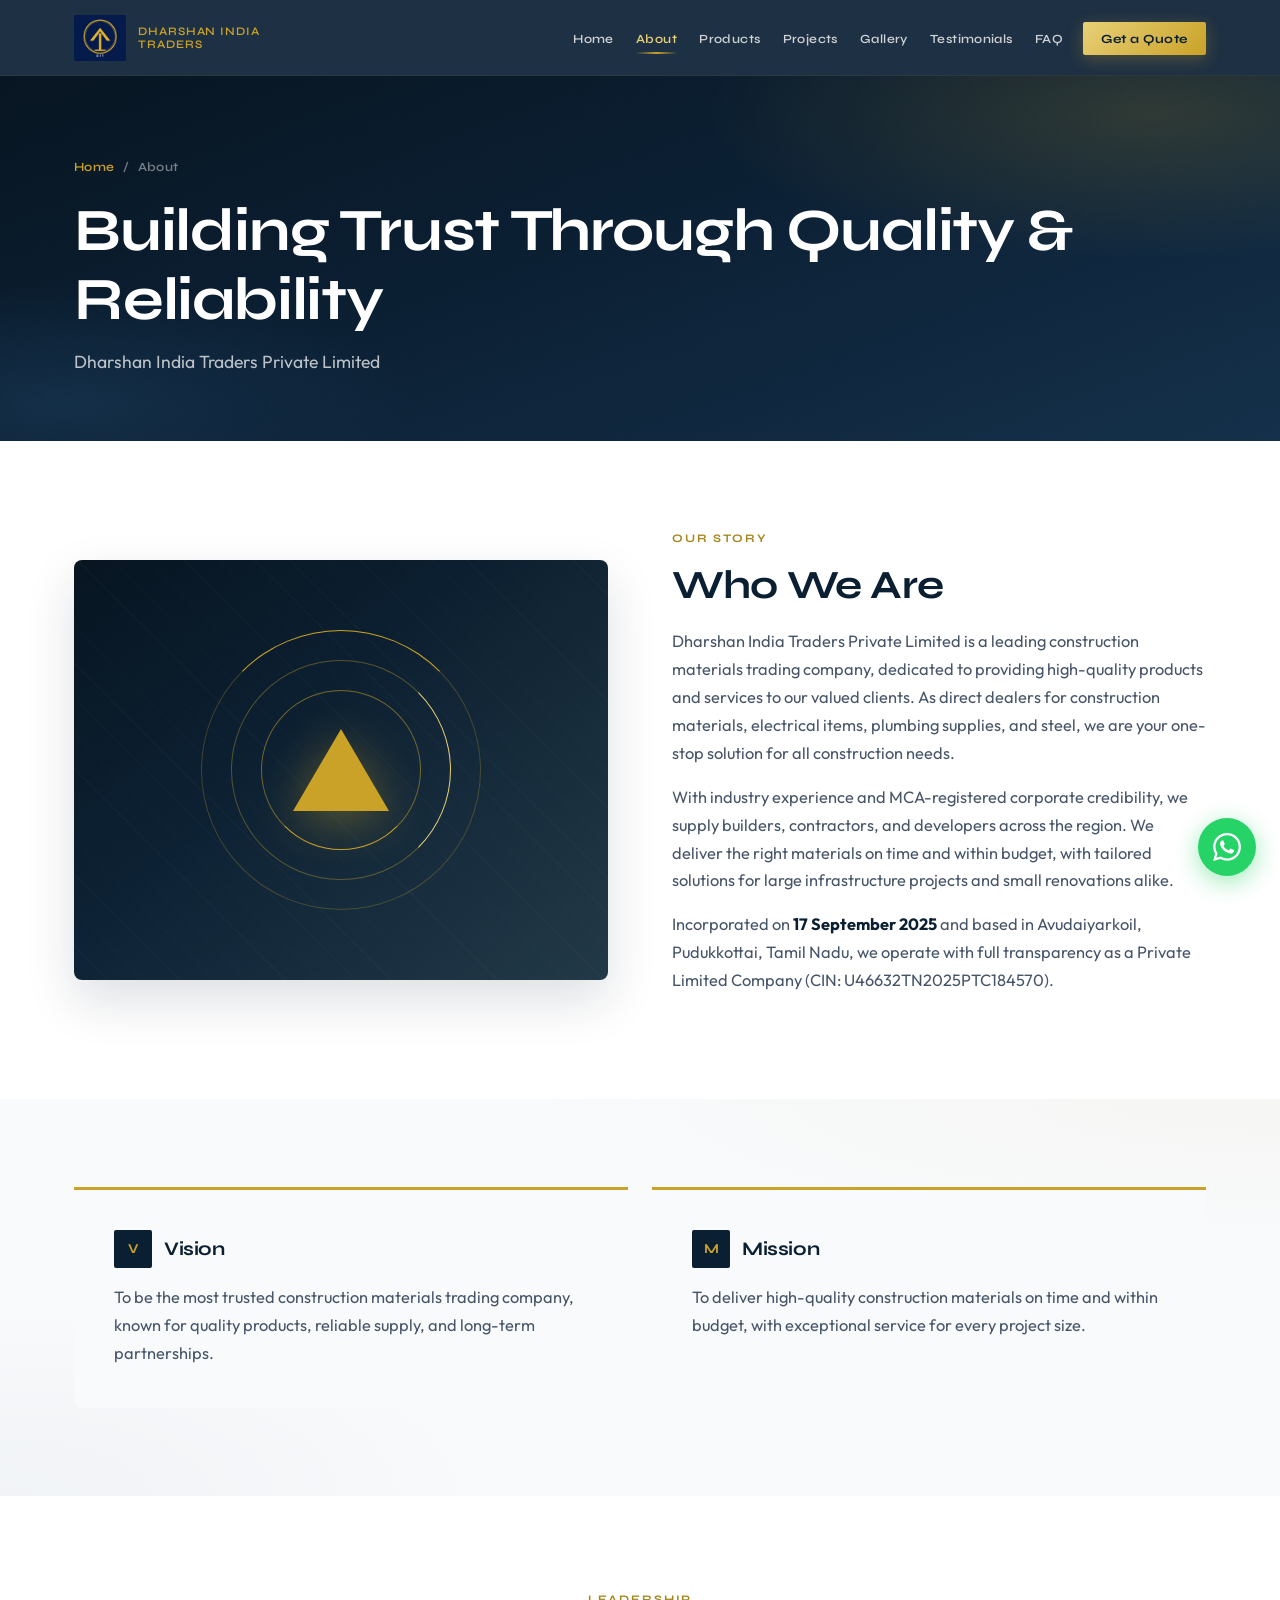
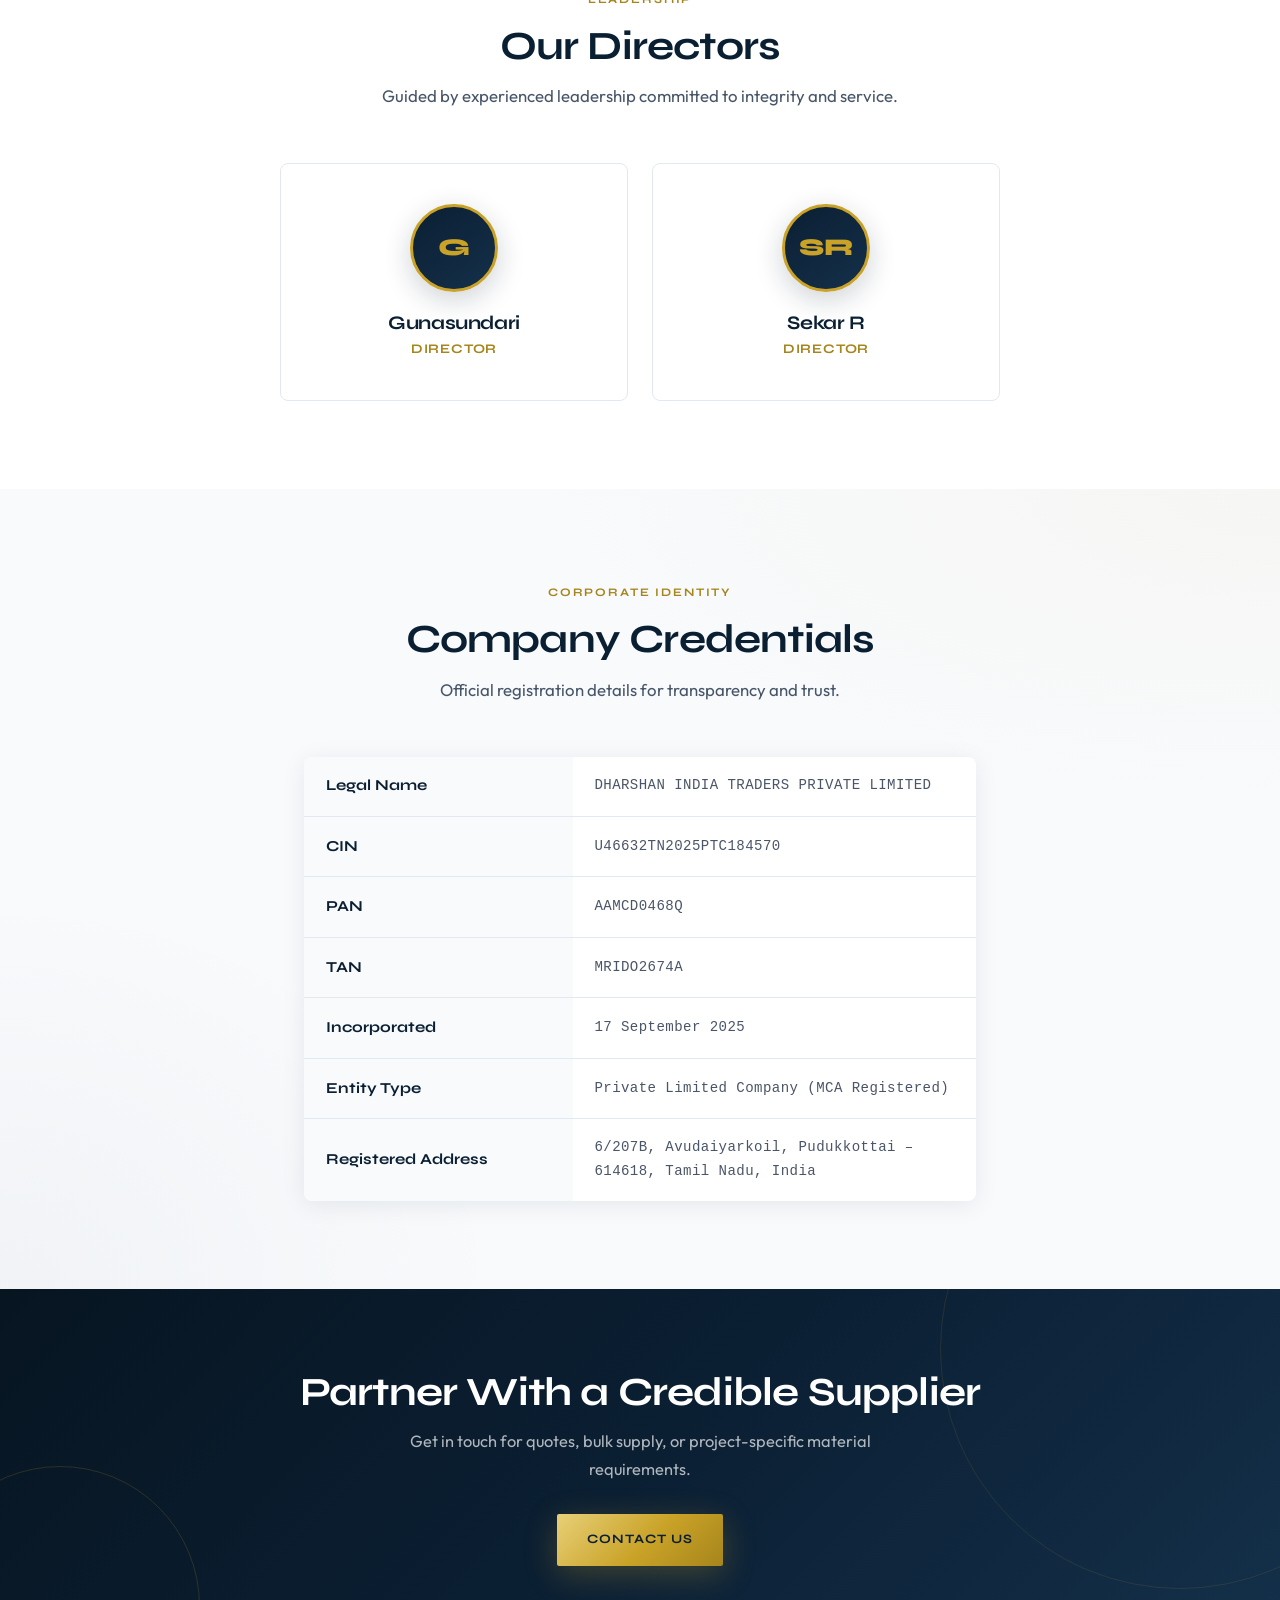
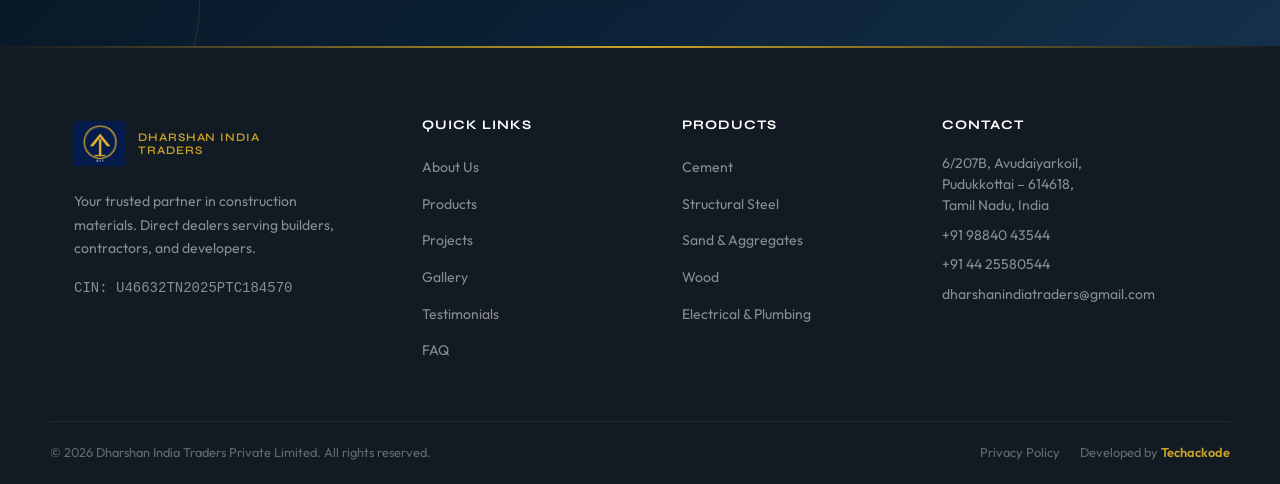
==== commit 98c4dc76: "updated ui" ====
--- a/about.html
+++ b/about.html
@@ -2,7 +2,7 @@
 <html lang="en">
 <head>
   <meta charset="UTF-8" />
-  <meta name="viewport" content="width=device-width, initial-scale=1.0" />
+  <meta name="viewport" content="width=device-width, initial-scale=1.0, viewport-fit=cover" />
   <meta name="description" content="About Dharshan India Traders Private Limited — MCA-registered construction materials trading company based in Avudaiyarkoil, Pudukkottai, Tamil Nadu. CIN U46632TN2025PTC184570." />
   <title>About Us | Dharshan India Traders</title>
   <link rel="preconnect" href="https://fonts.googleapis.com" />
--- a/css/styles.css
+++ b/css/styles.css
@@ -36,7 +36,11 @@
 
 *, *::before, *::after { box-sizing: border-box; margin: 0; padding: 0; }
 
-html { scroll-behavior: smooth; }
+html {
+  scroll-behavior: smooth;
+  -webkit-text-size-adjust: 100%;
+  text-size-adjust: 100%;
+}
 
 body {
   font-family: var(--font-body);
@@ -46,6 +50,7 @@
   background: var(--white);
   -webkit-font-smoothing: antialiased;
   overflow-x: hidden;
+  -webkit-tap-highlight-color: rgba(201, 162, 39, 0.15);
 }
 
 ::selection {
@@ -53,7 +58,11 @@
   color: var(--navy);
 }
 
-img { max-width: 100%; height: auto; display: block; }
+img, video, iframe, embed, object {
+  max-width: 100%;
+  height: auto;
+  display: block;
+}
 a { color: inherit; text-decoration: none; }
 ul { list-style: none; }
 button { font-family: inherit; cursor: pointer; border: none; background: none; }
@@ -76,6 +85,8 @@
   max-width: var(--max);
   margin: 0 auto;
   padding: 0 1.5rem;
+  padding-left: max(1.5rem, env(safe-area-inset-left));
+  padding-right: max(1.5rem, env(safe-area-inset-right));
 }
 
 /* ---- Buttons ---- */
@@ -148,7 +159,8 @@
   position: sticky;
   top: 0;
   z-index: 1000;
-  height: var(--header-h);
+  padding-top: env(safe-area-inset-top, 0px);
+  height: calc(var(--header-h) + env(safe-area-inset-top, 0px));
   background: rgba(11, 31, 51, 0.92);
   backdrop-filter: blur(16px) saturate(1.2);
   -webkit-backdrop-filter: blur(16px) saturate(1.2);
@@ -249,9 +261,13 @@
 .menu-toggle {
   display: none;
   flex-direction: column;
+  justify-content: center;
   gap: 5px;
-  padding: 0.5rem;
+  padding: 0.65rem;
+  min-width: 44px;
+  min-height: 44px;
   z-index: 1001;
+  margin-right: -0.35rem;
 }
 .menu-toggle span {
   display: block;
@@ -260,6 +276,25 @@
   background: var(--white);
   transition: all var(--transition);
   border-radius: 1px;
+}
+
+/* Mobile nav backdrop */
+.nav-backdrop {
+  position: fixed;
+  inset: 0;
+  z-index: 999;
+  background: rgba(7, 21, 33, 0.55);
+  backdrop-filter: blur(4px);
+  -webkit-backdrop-filter: blur(4px);
+  opacity: 0;
+  visibility: hidden;
+  transition: opacity 0.35s var(--ease-out), visibility 0.35s var(--ease-out);
+  pointer-events: none;
+}
+.nav-backdrop.show {
+  opacity: 1;
+  visibility: visible;
+  pointer-events: auto;
 }
 .menu-toggle.open span:nth-child(1) {
   transform: translateY(7px) rotate(45deg);
@@ -1295,14 +1330,26 @@
   position: relative;
   overflow: hidden;
 }
+.project-card__img img {
+  position: absolute;
+  inset: 0;
+  width: 100%;
+  height: 100%;
+  object-fit: cover;
+  transition: transform 0.7s var(--ease-out);
+}
+.project-card:hover .project-card__img img {
+  transform: scale(1.06);
+}
 .project-card__img::before {
   content: "";
   position: absolute;
   inset: 0;
-  background: radial-gradient(circle at 70% 30%, rgba(201, 162, 39, 0.2), transparent 55%);
+  background: linear-gradient(to top, rgba(7, 21, 33, 0.55), rgba(7, 21, 33, 0.15) 55%, transparent);
+  z-index: 1;
   transition: opacity var(--transition);
 }
-.project-card:hover .project-card__img::before { opacity: 1.4; }
+.project-card:hover .project-card__img::before { opacity: 1.15; }
 .project-card__img .label {
   font-family: var(--font-heading);
   font-size: 0.68rem;
@@ -1315,7 +1362,7 @@
   background: rgba(7, 21, 33, 0.5);
   backdrop-filter: blur(6px);
   position: relative;
-  z-index: 1;
+  z-index: 2;
 }
 .project-card__body { padding: 1.5rem; }
 .project-card__body h3 { margin-bottom: 0.5rem; font-size: 1.1rem; }
@@ -1354,36 +1401,33 @@
   border-radius: var(--radius-md);
   transition: transform var(--transition), box-shadow var(--transition);
 }
+.gallery-item img {
+  position: absolute;
+  inset: 0;
+  width: 100%;
+  height: 100%;
+  object-fit: cover;
+  transition: transform 0.7s var(--ease-out);
+}
 .gallery-item:hover {
   transform: scale(1.025);
   box-shadow: var(--shadow-lg);
   z-index: 1;
 }
-.gallery-item:nth-child(odd) {
-  background: linear-gradient(145deg, #14304A, #071521);
-}
-.gallery-item:nth-child(3n) {
-  background: linear-gradient(160deg, #1a3a55, #0B1F33);
+.gallery-item:hover img {
+  transform: scale(1.08);
 }
 .gallery-item::before {
   content: "";
   position: absolute;
   inset: 0;
-  background:
-    radial-gradient(circle at 30% 40%, rgba(201, 162, 39, 0.18) 0%, transparent 50%),
-    repeating-linear-gradient(
-      45deg,
-      transparent,
-      transparent 20px,
-      rgba(255, 255, 255, 0.015) 20px,
-      rgba(255, 255, 255, 0.015) 40px
-    );
-  transition: opacity var(--transition);
-}
-.gallery-item:hover::before { opacity: 1.3; }
+  background: linear-gradient(to top, rgba(0, 0, 0, 0.55) 0%, transparent 50%);
+  z-index: 1;
+  pointer-events: none;
+}
 .gallery-caption {
   position: relative;
-  z-index: 1;
+  z-index: 2;
   width: 100%;
   padding: 1.35rem;
   background: linear-gradient(transparent, rgba(0, 0, 0, 0.75));
@@ -1783,9 +1827,9 @@
 /* WhatsApp float */
 .whatsapp-float {
   position: fixed;
-  bottom: 1.5rem;
-  right: 1.5rem;
-  z-index: 999;
+  bottom: max(1.5rem, env(safe-area-inset-bottom, 0px));
+  right: max(1.5rem, env(safe-area-inset-right, 0px));
+  z-index: 998;
   width: 58px;
   height: 58px;
   background: #25D366;
@@ -1828,30 +1872,62 @@
 .reveal-delay-5 { transition-delay: 0.4s; }
 .reveal-delay-6 { transition-delay: 0.48s; }
 
-/* ---- Responsive ---- */
+/* ============================================================
+   Responsive — tablets, phones, landscape, safe areas
+   ============================================================ */
+
+/* Large tablets / small laptops */
+@media (max-width: 1100px) {
+  .nav-list a { padding: 0.5rem 0.45rem; font-size: 0.74rem; }
+  .nav-cta { padding: 0.5rem 0.9rem !important; margin-left: 0.25rem; }
+  .footer-grid { gap: 2rem; }
+  .about-grid { gap: 2.5rem; }
+  .home-hero__layout { gap: 1.5rem 2rem; }
+}
+
+/* Tablets */
 @media (max-width: 1024px) {
   .features-grid { grid-template-columns: repeat(2, 1fr); }
   .footer-grid { grid-template-columns: 1fr 1fr; gap: 2rem; }
   .stats-grid { grid-template-columns: repeat(2, 1fr); gap: 1.5rem; }
-  .stat-item { border-right: none; border-bottom: 1px solid rgba(255, 255, 255, 0.08); padding-bottom: 1.5rem; }
+  .stat-item {
+    border-right: none;
+    border-bottom: 1px solid rgba(255, 255, 255, 0.08);
+    padding-bottom: 1.5rem;
+  }
   .stat-item:nth-last-child(-n+2) { border-bottom: none; }
-}
-
+  .gallery-grid { grid-template-columns: repeat(2, 1fr); }
+  .products-grid { grid-template-columns: repeat(2, 1fr); }
+  .projects-grid,
+  .testimonials-grid { grid-template-columns: repeat(2, 1fr); }
+  .contact-grid { gap: 2rem; }
+  .section { padding: 4.5rem 0; }
+  .home-hero__visual { min-height: min(400px, 50vh); }
+}
+
+/* Mobile nav + stacked layouts (phones & small tablets) */
 @media (max-width: 900px) {
+  :root { --header-h: 68px; }
+
   .menu-toggle { display: flex; }
+
   .nav {
     position: fixed;
     top: 0;
     right: -100%;
-    width: min(320px, 85vw);
+    width: min(320px, 88vw);
     height: 100vh;
     height: 100dvh;
     background: rgba(7, 21, 33, 0.98);
     backdrop-filter: blur(20px);
-    padding: 5rem 1.5rem 2rem;
+    -webkit-backdrop-filter: blur(20px);
+    padding: calc(var(--header-h) + 1rem) 1.5rem max(2rem, env(safe-area-inset-bottom));
+    padding-right: max(1.5rem, env(safe-area-inset-right));
     transition: right 0.4s var(--ease-out);
     box-shadow: -12px 0 40px rgba(0, 0, 0, 0.4);
     overflow-y: auto;
+    -webkit-overflow-scrolling: touch;
+    z-index: 1000;
   }
   .nav.open { right: 0; }
   .nav-list {
@@ -1860,61 +1936,320 @@
     gap: 0;
   }
   .nav-list a {
-    padding: 0.9rem 0;
-    font-size: 0.95rem;
+    display: block;
+    padding: 1rem 0;
+    font-size: 1rem;
+    min-height: 44px;
     border-bottom: 1px solid rgba(255, 255, 255, 0.08);
   }
   .nav-list a.active::after { display: none; }
+  .nav-list a.active {
+    color: var(--gold-light);
+    padding-left: 0.75rem;
+    border-left: 3px solid var(--gold);
+  }
   .nav-cta {
+    display: flex !important;
     margin: 1.25rem 0 0 !important;
     text-align: center;
     justify-content: center;
-  }
+    border-bottom: none !important;
+  }
+
   .about-grid,
   .contact-grid,
   .vm-grid { grid-template-columns: 1fr; }
-  .about-visual { min-height: 280px; }
-  .gallery-grid { grid-template-columns: repeat(2, 1fr); }
-  .hero-brand { font-size: clamp(3rem, 18vw, 5rem); }
+  .about-visual { min-height: 280px; order: -1; }
+  .about-visual .rings { width: 220px; height: 220px; }
+  .about-visual .mark {
+    border-left-width: 36px;
+    border-right-width: 36px;
+    border-bottom-width: 62px;
+  }
+  .leaders-grid { grid-template-columns: repeat(2, 1fr); max-width: none; }
+  .hero-brand { font-size: clamp(2.75rem, 16vw, 5rem); }
   .home-hero__layout {
     grid-template-columns: 1fr;
     gap: 1.5rem;
   }
   .home-hero__visual {
-    min-height: 320px;
-    max-width: 380px;
-    margin: 0.5rem auto 0;
-  }
-  .home-hero__copy { max-width: none; }
-  .hero-chip { width: clamp(88px, 28%, 110px); }
-}
-
+    min-height: 300px;
+    max-width: 360px;
+    width: 100%;
+    margin: 0.25rem auto 0;
+  }
+  .home-hero__copy { max-width: none; text-align: left; }
+  .hero-chip { width: clamp(80px, 26%, 104px); }
+  .page-hero { padding: 3.75rem 0 3.25rem; }
+  .page-hero .subtitle { font-size: 1rem; }
+  .section-header { margin-bottom: 2.5rem; }
+  .cta-banner { padding: 3.75rem 0; }
+  .cta-banner .btn-group {
+    justify-content: center;
+  }
+  .vm-card { padding: 2rem 1.5rem; }
+  .contact-form { padding: 2rem 1.5rem; }
+  .industry-tag { padding: 0.8rem 1.35rem; font-size: 0.82rem; }
+}
+
+/* Phones */
 @media (max-width: 640px) {
-  .section { padding: 3.75rem 0; }
+  :root { --header-h: 64px; }
+
+  body { font-size: 1rem; }
+
+  .container {
+    padding-left: max(1.15rem, env(safe-area-inset-left));
+    padding-right: max(1.15rem, env(safe-area-inset-right));
+  }
+
+  h1 { font-size: clamp(1.85rem, 8vw, 2.5rem); }
+  h2 { font-size: clamp(1.45rem, 6vw, 2rem); }
+  h3 { font-size: 1.1rem; }
+
+  .section { padding: 3.25rem 0; }
+  .section-sm { padding: 2.5rem 0; }
+  .section-header { margin-bottom: 2rem; }
+  .section-header p { font-size: 0.975rem; }
+
   .features-grid,
   .leaders-grid,
   .stats-grid,
   .footer-grid,
-  .form-row { grid-template-columns: 1fr; }
-  .stat-item { border-bottom: 1px solid rgba(255, 255, 255, 0.08); }
+  .form-row,
+  .products-grid,
+  .projects-grid,
+  .testimonials-grid { grid-template-columns: 1fr; }
+
+  .stat-item {
+    border-bottom: 1px solid rgba(255, 255, 255, 0.08);
+    padding: 1rem 0.5rem 1.25rem;
+  }
   .stat-item:last-child { border-bottom: none; }
-  .gallery-grid { grid-template-columns: 1fr; }
+
+  .gallery-grid { grid-template-columns: 1fr; gap: 0.85rem; }
+
   .home-hero { min-height: auto; }
-  .home-hero .container { padding-top: 2.25rem; padding-bottom: 4.5rem; }
-  .home-hero__visual { min-height: 280px; }
+  .home-hero .container {
+    padding-top: 1.75rem;
+    padding-bottom: 3.5rem;
+  }
+  .home-hero h1 { font-size: clamp(1.45rem, 6.5vw, 1.85rem); }
+  .home-hero .hero-sub {
+    font-size: 0.975rem;
+    margin-bottom: 1.75rem;
+  }
+  .home-hero__visual { min-height: 260px; max-width: 300px; }
+  .hero-eyebrow {
+    font-size: 0.65rem;
+    letter-spacing: 0.12em;
+    margin-bottom: 1.1rem;
+    flex-wrap: wrap;
+  }
   .hero-scroll { display: none; }
-  .contact-form { padding: 1.5rem; }
-  .btn-group { flex-direction: column; }
+
+  .btn {
+    padding: 0.9rem 1.5rem;
+    width: auto;
+  }
+  .btn-group {
+    flex-direction: column;
+    align-items: stretch;
+    gap: 0.75rem;
+  }
   .btn-group .btn { width: 100%; }
-  .footer-bottom { flex-direction: column; text-align: center; }
-  .footer-bottom-links { justify-content: center; }
+
+  .contact-form { padding: 1.35rem 1.15rem; }
+  .contact-grid { gap: 2.25rem; }
+  .map-placeholder { height: 220px; margin-top: 2rem; padding: 1.5rem; }
+
+  .footer-bottom {
+    flex-direction: column;
+    text-align: center;
+    padding: 1.15rem 0 max(1.15rem, env(safe-area-inset-bottom));
+  }
+  .footer-bottom-links {
+    justify-content: center;
+    gap: 0.85rem 1.15rem;
+  }
+  .site-footer { padding-top: 3.25rem; }
+  .footer-grid { gap: 2rem 1.5rem; padding-bottom: 2.25rem; }
+  .footer-brand p { max-width: none; }
+
   .logo-text .tag { display: none; }
-  .logo img { width: 48px; height: 48px; }
-  .page-hero { padding: 3.5rem 0 3rem; }
-}
-
-@media (max-width: 400px) {
-  .products-grid { grid-template-columns: 1fr; }
+  .logo img,
+  .logo svg { width: 44px; height: 44px; }
+
+  .page-hero { padding: 3rem 0 2.5rem; }
+  .page-hero h1 { font-size: clamp(1.75rem, 7vw, 2.25rem); }
+
+  .product-card__media { height: 150px; }
+  .product-card__body { padding: 1.2rem 1.25rem 1.4rem; }
+  .project-card__body,
+  .testimonial-card { padding: 1.35rem; }
+  .testimonial-card .quote-mark { font-size: 2.5rem; }
+
+  .faq-question {
+    font-size: 0.95rem;
+    padding: 1.15rem 0;
+    gap: 0.75rem;
+  }
+  .faq-item.open .faq-answer { max-height: 600px; }
+
+  .cred-table { display: block; overflow-x: auto; -webkit-overflow-scrolling: touch; }
+  .cred-table tbody { display: block; min-width: 100%; }
+  .cred-table tr {
+    display: grid;
+    grid-template-columns: 1fr;
+    border-bottom: 1px solid var(--grey-200);
+  }
+  .cred-table td {
+    display: block;
+    width: 100%;
+    padding: 0.75rem 1rem;
+  }
+  .cred-table td:first-child {
+    width: 100%;
+    padding-bottom: 0.2rem;
+    border-bottom: none;
+  }
+  .cred-table td:last-child {
+    padding-top: 0.15rem;
+    padding-bottom: 0.95rem;
+    word-break: break-word;
+  }
+
+  .cta-banner { padding: 3.25rem 0; }
+  .cta-banner h2 { padding: 0 0.25rem; }
+  .cta-banner p { font-size: 0.95rem; padding: 0 0.5rem; }
+  .cta-banner .btn { width: min(100%, 320px); }
+
+  .clients-note { padding: 1.5rem 1.15rem; font-size: 0.9rem; }
+  .legal-content h2 { font-size: 1.2rem; }
+
+  .whatsapp-float {
+    width: 52px;
+    height: 52px;
+    bottom: max(1.15rem, env(safe-area-inset-bottom));
+    right: max(1.15rem, env(safe-area-inset-right));
+  }
+  .whatsapp-float svg { width: 24px; height: 24px; }
+
+  .cred-badges { gap: 0.5rem; }
+  .cred-badge {
+    font-size: 0.62rem;
+    padding: 0.4rem 0.7rem;
+  }
+
+  .industry-tag {
+    padding: 0.7rem 1.1rem;
+    font-size: 0.78rem;
+  }
+}
+
+/* Small phones */
+@media (max-width: 480px) {
+  .container {
+    padding-left: max(1rem, env(safe-area-inset-left));
+    padding-right: max(1rem, env(safe-area-inset-right));
+  }
+
+  .home-hero__visual {
+    min-height: 230px;
+    max-width: 270px;
+  }
+  .hero-chip { width: clamp(68px, 24%, 88px); }
+  .hero-stage__mark { width: clamp(72px, 20vw, 96px); }
+  .hero-brand { font-size: clamp(2.4rem, 18vw, 3.5rem); }
+
+  .about-visual { min-height: 240px; }
+  .about-visual .rings { width: 180px; height: 180px; }
+  .about-visual .dit-badge {
+    font-size: 0.72rem;
+    bottom: 1rem;
+    left: 1rem;
+    padding: 0.4rem 0.65rem;
+  }
+
+  .feature-item { padding: 1.35rem 1.15rem; }
+  .feature-num { font-size: 1.85rem; }
+  .vm-card { padding: 1.5rem 1.15rem; }
+  .leader-card { padding: 2rem 1.15rem; }
+  .leader-avatar { width: 76px; height: 76px; font-size: 1.3rem; }
+
+  .nav { width: min(100vw, 300px); padding-left: 1.15rem; }
+
+  .gallery-caption { padding: 1rem; font-size: 0.85rem; }
+
+  .contact-detail { gap: 0.75rem; }
+  .contact-detail__icon { width: 42px; height: 42px; }
+
+  .form-group input,
+  .form-group select,
+  .form-group textarea {
+    font-size: 16px; /* prevents iOS zoom on focus */
+    padding: 0.85rem 0.9rem;
+  }
+}
+
+/* Extra-small phones */
+@media (max-width: 360px) {
+  .home-hero__visual { min-height: 200px; max-width: 240px; }
+  .hero-chip { width: 64px; }
+  .btn { padding: 0.85rem 1.15rem; font-size: 0.75rem; }
+  .logo img,
+  .logo svg { width: 40px; height: 40px; }
+  .stat-item .stat-value { font-size: 1.75rem; }
+  .page-hero { padding: 2.5rem 0 2rem; }
+}
+
+/* Landscape phones — keep content usable */
+@media (max-height: 500px) and (orientation: landscape) {
+  .home-hero { min-height: auto; }
+  .home-hero .container {
+    padding-top: 1.25rem;
+    padding-bottom: 2rem;
+  }
+  .home-hero__layout {
+    grid-template-columns: 1fr 0.85fr;
+    gap: 1rem;
+    align-items: center;
+  }
+  .home-hero__visual {
+    min-height: 200px;
+    max-width: 220px;
+    margin: 0;
+  }
+  .hero-scroll { display: none; }
+  .hero-brand { font-size: clamp(2rem, 10vw, 3rem); margin-bottom: 0.15rem; }
+  .home-hero h1 { font-size: 1.25rem; margin-bottom: 0.5rem; }
+  .home-hero .hero-sub { font-size: 0.9rem; margin-bottom: 1rem; }
+  .hero-eyebrow { margin-bottom: 0.65rem; }
+  .section { padding: 2.75rem 0; }
+  .nav {
+    width: min(280px, 70vw);
+    padding-top: calc(var(--header-h) + 0.5rem);
+  }
+  .page-hero { padding: 2.5rem 0 2rem; }
+}
+
+/* Touch devices — reduce hover-dependent motion */
+@media (hover: none) {
+  .product-card:hover,
+  .project-card:hover,
+  .feature-item:hover,
+  .leader-card:hover,
+  .testimonial-card:hover,
+  .vm-card:hover {
+    transform: none;
+  }
+  .industries-row:hover { animation-play-state: running; }
+  .btn-primary:hover,
+  .btn-outline:hover,
+  .btn-outline-dark:hover,
+  .btn-dark:hover {
+    transform: none;
+  }
 }
 
 @media (prefers-reduced-motion: reduce) {
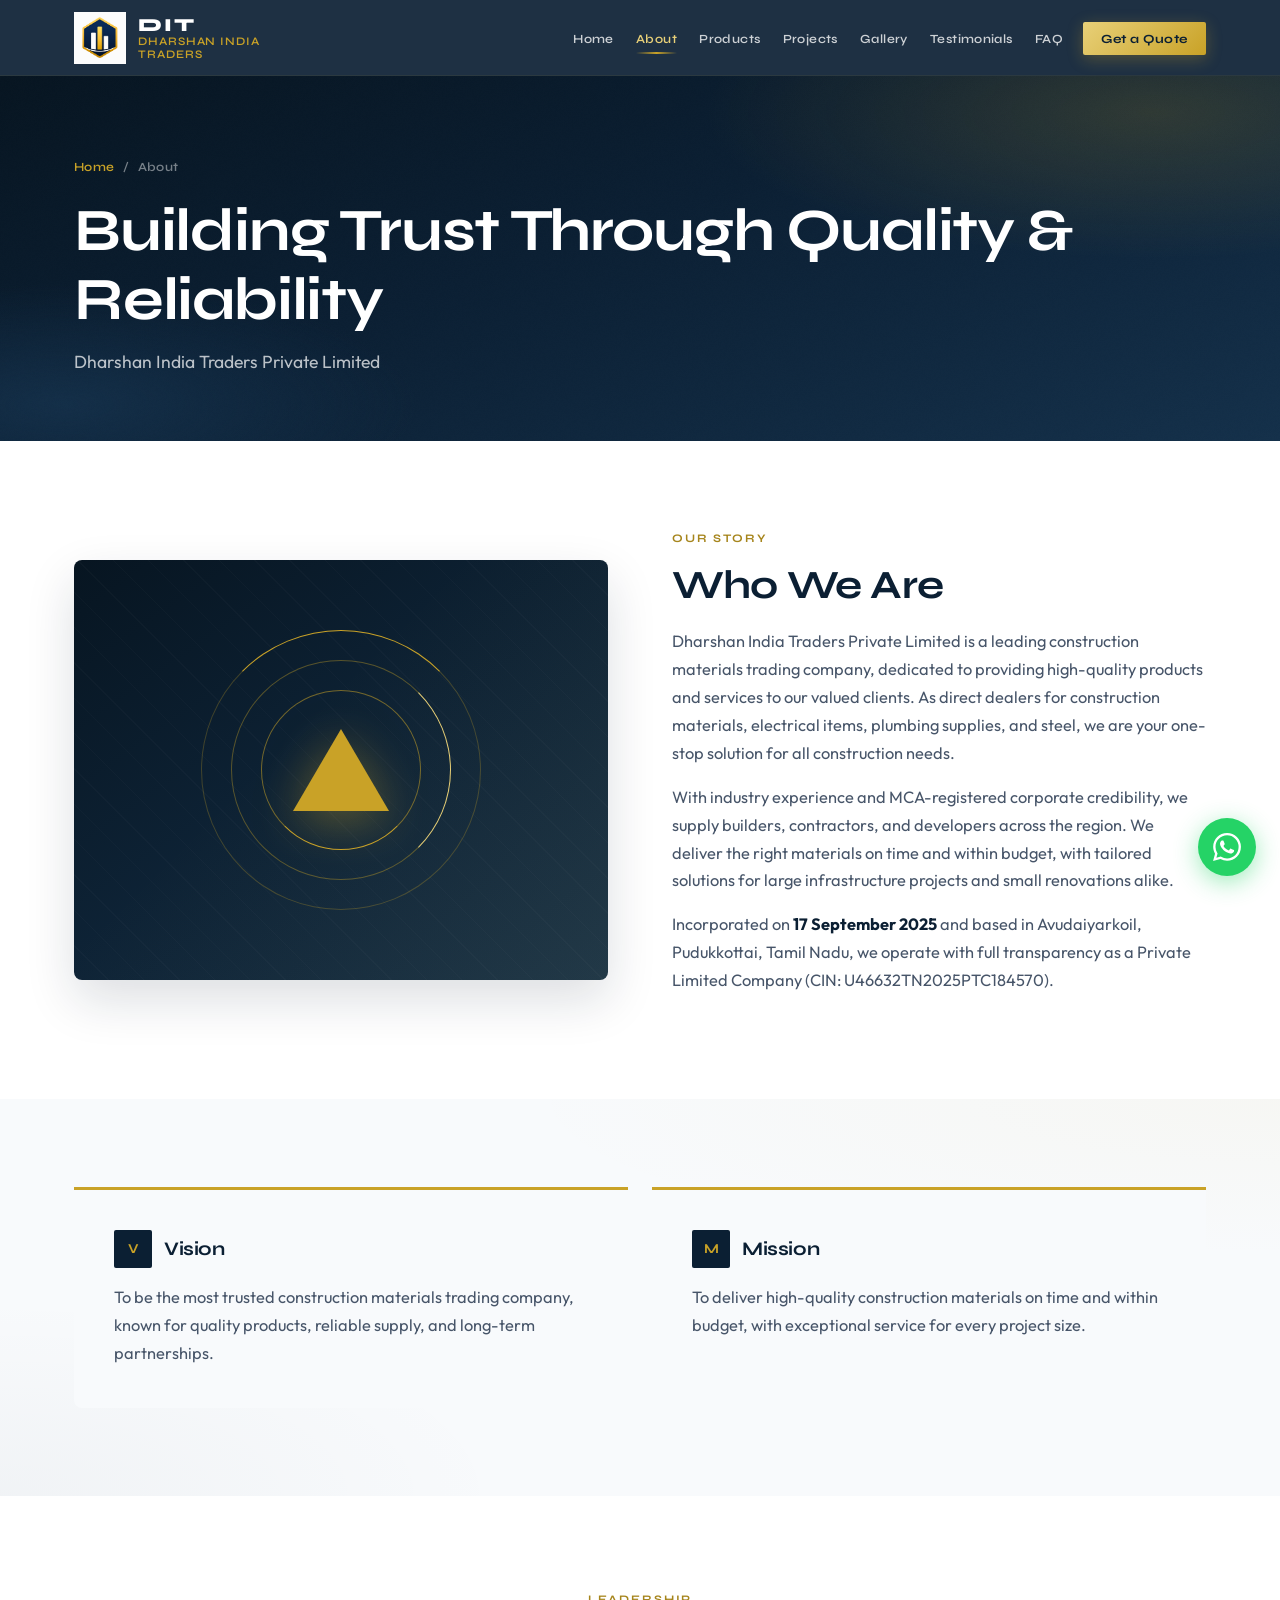
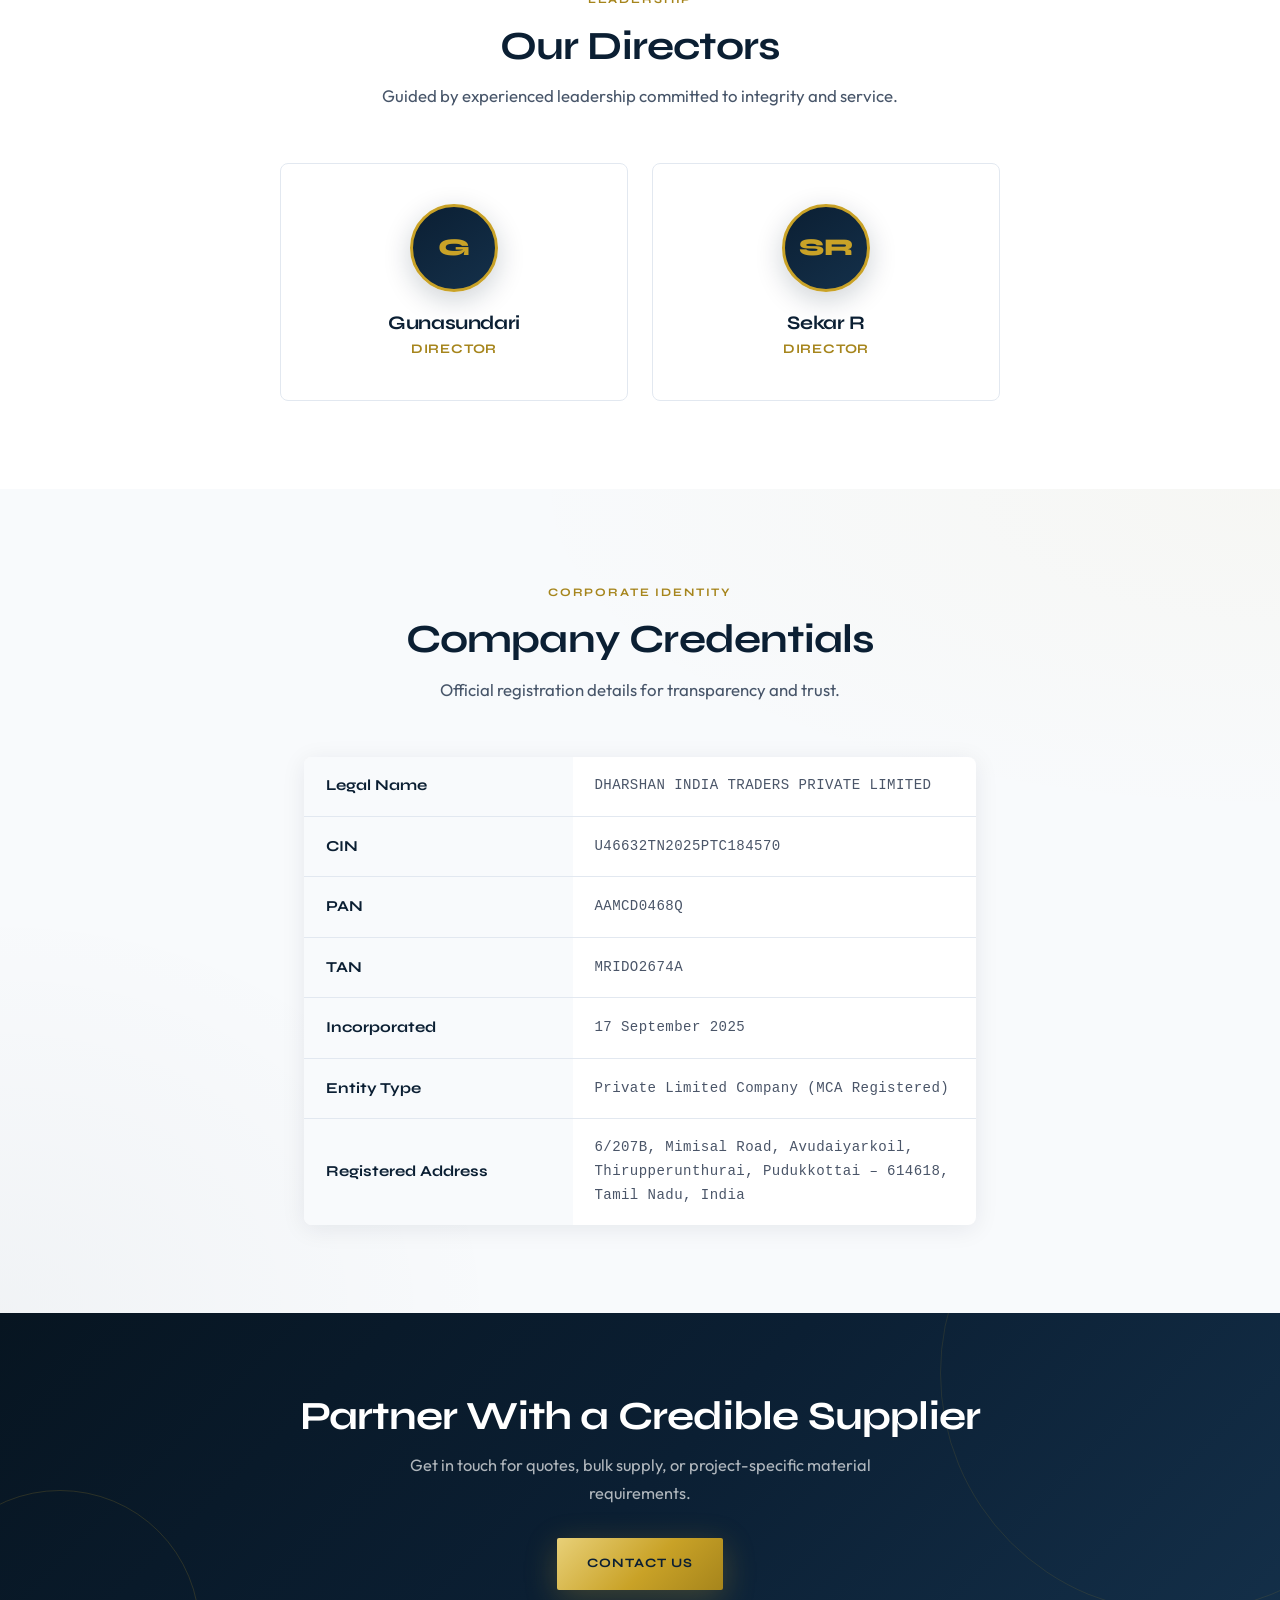
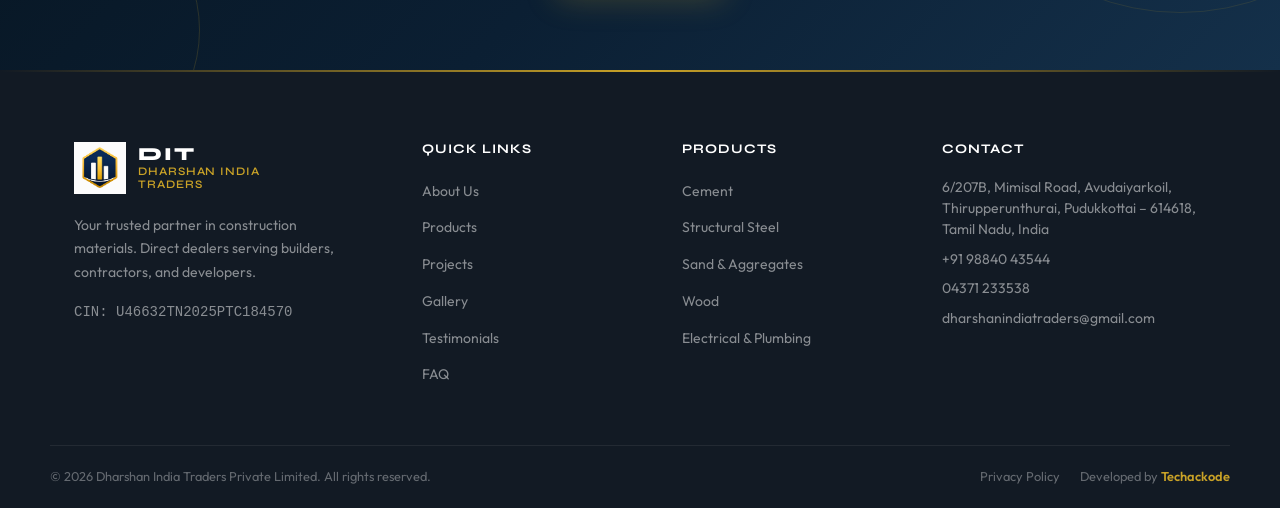
==== commit aabb307e: "updated link" ====
--- a/about.html
+++ b/about.html
@@ -9,13 +9,13 @@
   <link rel="preconnect" href="https://fonts.gstatic.com" crossorigin />
   <link href="https://fonts.googleapis.com/css2?family=Outfit:wght@400;500;600;700&family=Syne:wght@600;700;800&display=swap" rel="stylesheet" />
   <link rel="stylesheet" href="css/styles.css" />
-  <link rel="icon" href="assets/dit.png" type="image/png" />
+  <link rel="icon" href="assets/logo.png" type="image/png" />
 </head>
 <body>
   <header class="site-header">
     <div class="container header-inner">
       <a href="index.html" class="logo" aria-label="Dharshan India Traders Home">
-        <img src="assets/dit.png" alt="DIT logo" width="48" height="48" />
+        <img src="assets/logo.png" alt="DIT logo" width="48" height="48" />
         <span class="logo-text">
           <span class="brand">DIT</span>
           <span class="tag">Dharshan India Traders</span>
@@ -120,7 +120,7 @@
             <tr><td>TAN</td><td>MRIDO2674A</td></tr>
             <tr><td>Incorporated</td><td>17 September 2025</td></tr>
             <tr><td>Entity Type</td><td>Private Limited Company (MCA Registered)</td></tr>
-            <tr><td>Registered Address</td><td>6/207B, Avudaiyarkoil, Pudukkottai – 614618, Tamil Nadu, India</td></tr>
+            <tr><td>Registered Address</td><td>6/207B, Mimisal Road, Avudaiyarkoil, Thirupperunthurai, Pudukkottai – 614618, Tamil Nadu, India</td></tr>
           </tbody>
         </table>
       </div>
@@ -139,7 +139,7 @@
     <div class="container footer-grid">
       <div class="footer-brand">
         <a href="index.html" class="logo">
-          <img src="assets/dit.png" alt="" width="48" height="48" />
+          <img src="assets/logo.png" alt="" width="48" height="48" />
           <span class="logo-text">
             <span class="brand">DIT</span>
             <span class="tag">Dharshan India Traders</span>
@@ -172,9 +172,9 @@
       <div class="footer-col footer-contact">
         <h4>Contact</h4>
         <ul>
-          <li>6/207B, Avudaiyarkoil,<br />Pudukkottai – 614618,<br />Tamil Nadu, India</li>
+          <li>6/207B, Mimisal Road, Avudaiyarkoil,<br />Thirupperunthurai, Pudukkottai – 614618,<br />Tamil Nadu, India</li>
           <li><a href="tel:+919884043544">+91 98840 43544</a></li>
-          <li><a href="tel:+914425580544">+91 44 25580544</a></li>
+          <li><a href="tel:+914371233538">04371 233538</a></li>
           <li><a href="mailto:dharshanindiatraders@gmail.com">dharshanindiatraders@gmail.com</a></li>
         </ul>
       </div>
--- a/css/styles.css
+++ b/css/styles.css
@@ -192,7 +192,6 @@
   width: 52px;
   height: 52px;
   object-fit: contain;
-  border-radius: 6px;
 }
 .logo-text {
   display: flex;
@@ -200,7 +199,13 @@
   line-height: 1.15;
 }
 .logo-text .brand {
-  display: none; /* Wordmark is in dit.png */
+  display: block;
+  font-family: var(--font-heading);
+  font-size: 1.15rem;
+  font-weight: 800;
+  color: var(--white);
+  letter-spacing: 0.12em;
+  line-height: 1.1;
 }
 .logo-text .tag {
   font-size: 0.72rem;
